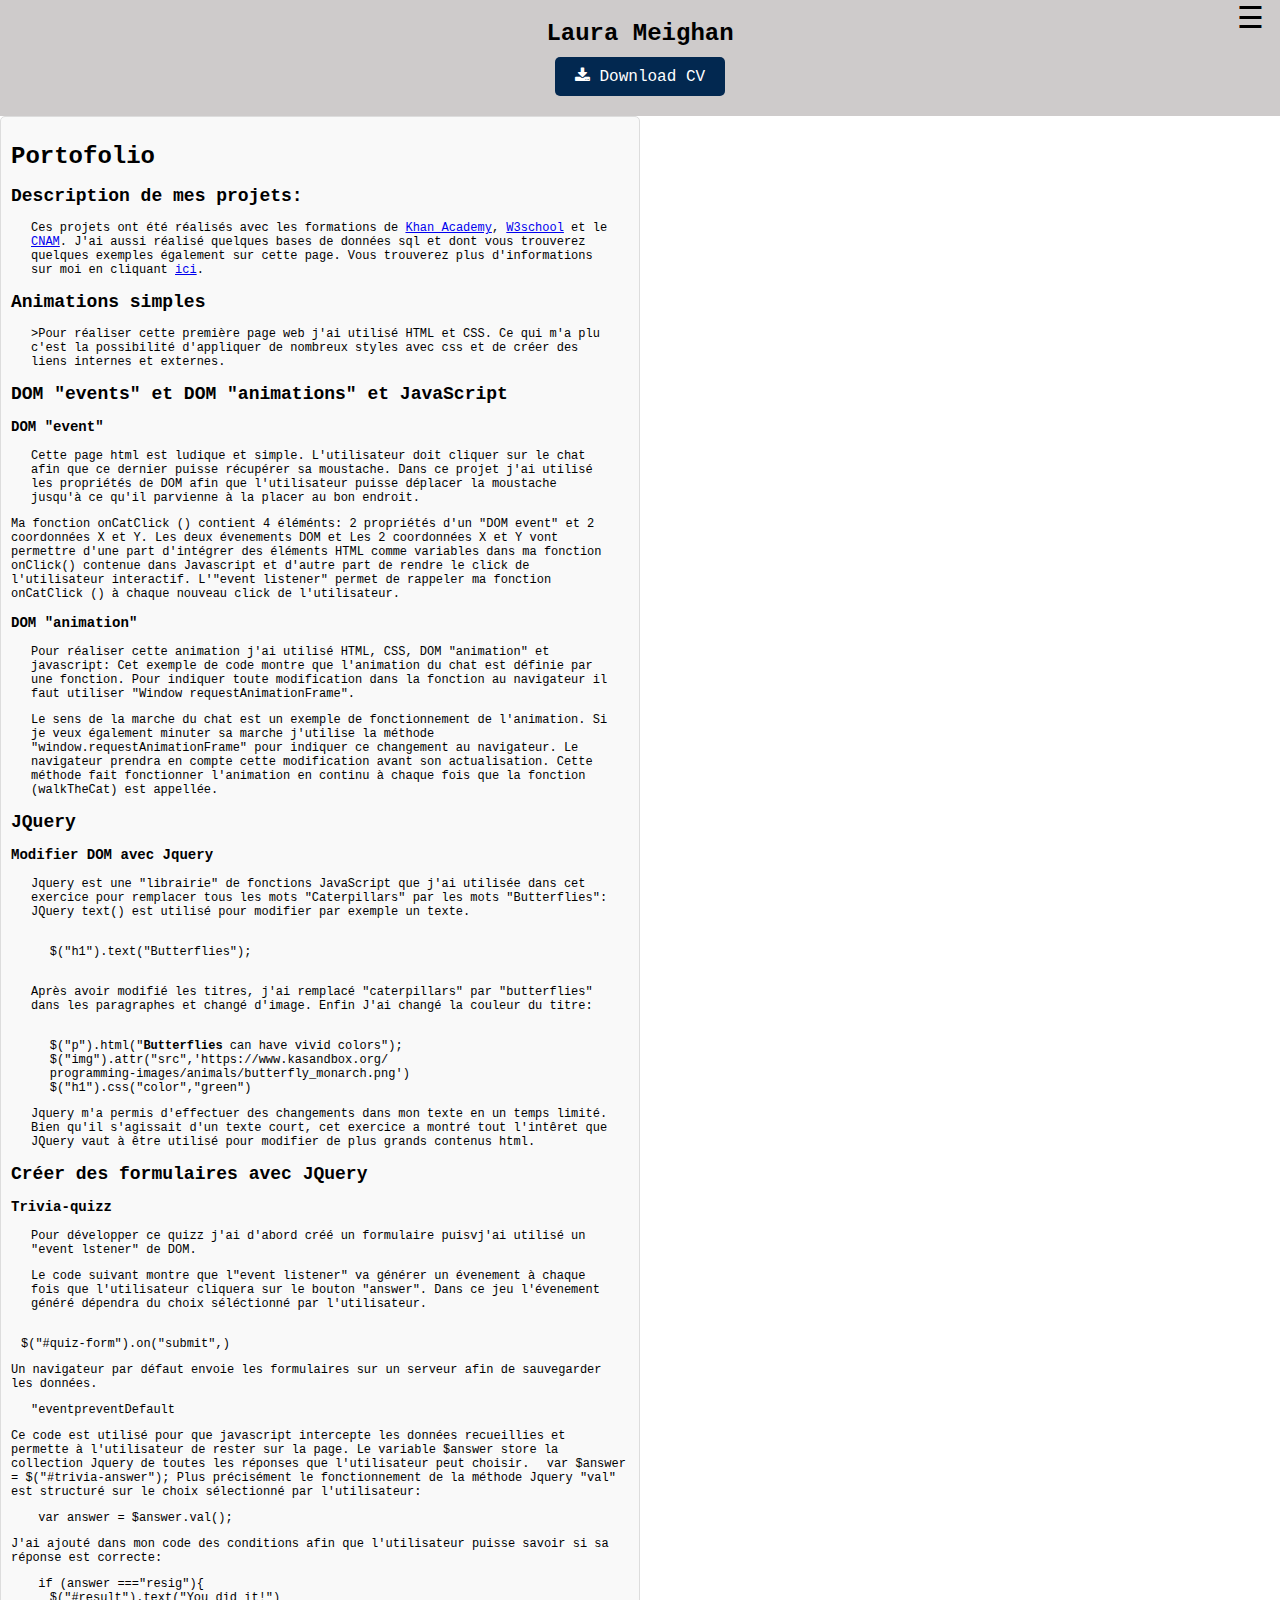
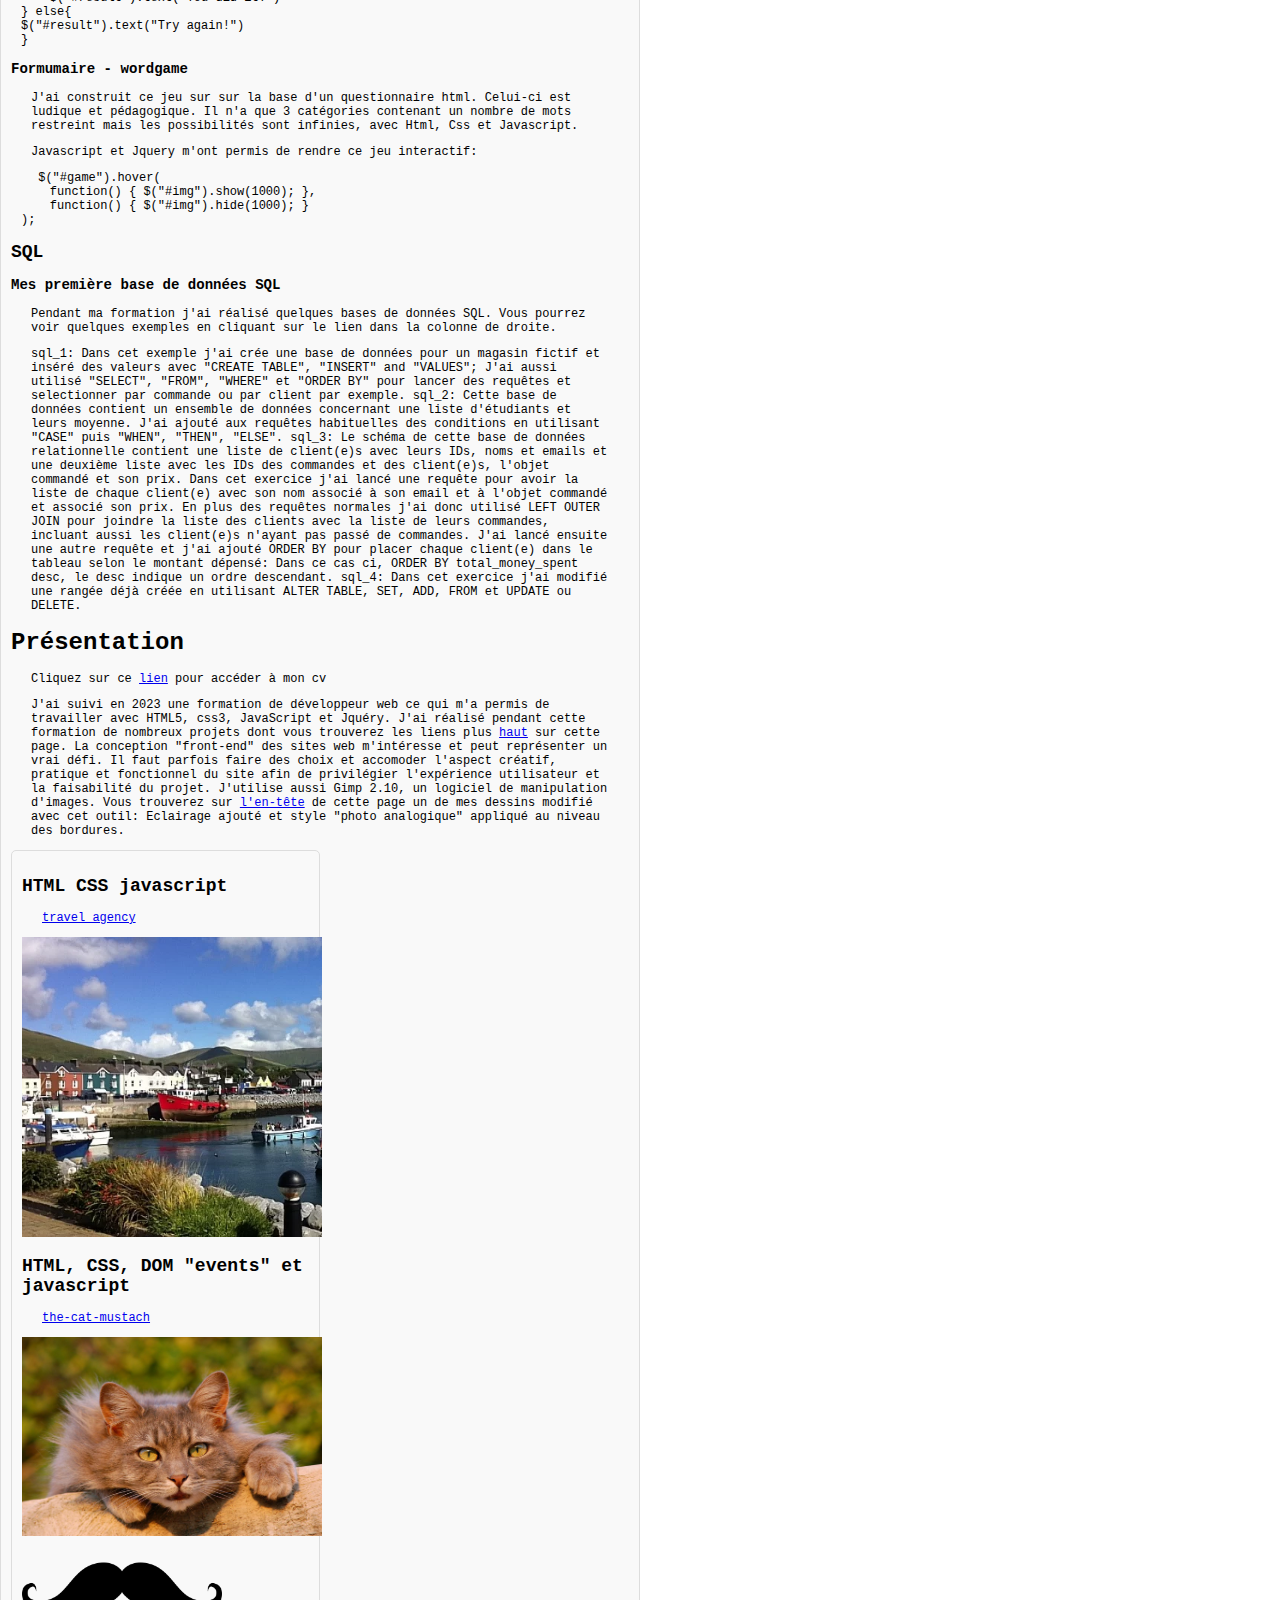
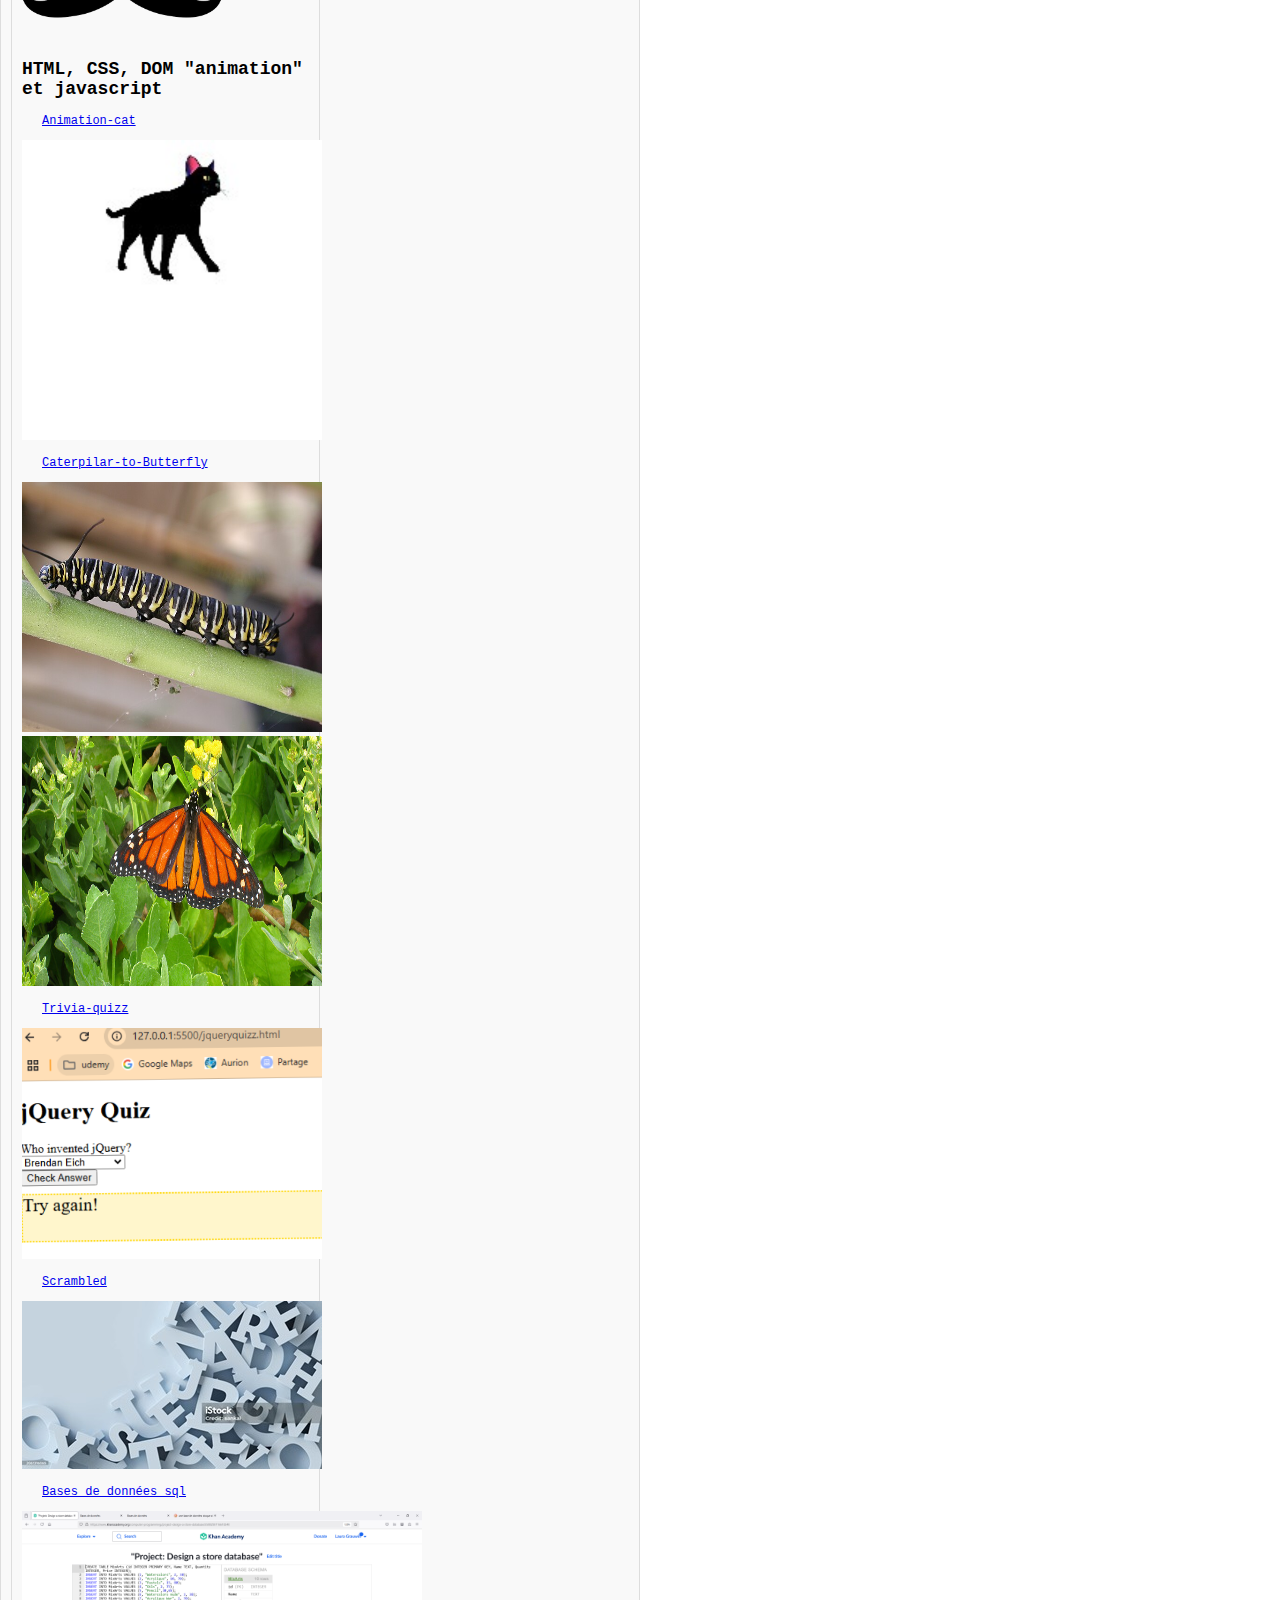
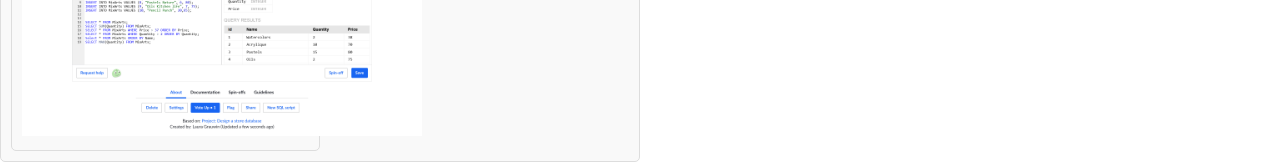
==== index.html @ 818741cd "Update index.html" ====
<!DOCTYPE html>
<html lang="en">
<head>
    <meta charset="UTF-8">
    <meta name="viewport" content="width=device-width, initial-scale=1.0">
    <link rel = "stylesheet" href="https://cdnjs.cloudflare.com/ajax/libs/font-awesome/4.7.0/css/font-awesome.min.css">
<link rel = "stylesheet" href="monportofolio.css">
 <title>Portofolio</title>
</head>
<body>

<header>
    <div class="header-left">
        <img id= "ciné" src="20241213_img_médaillon2.jpeg" alt="cinéstyle" width="800" >
    </div>
    <div class="header-center">
        <div class="name">Laura Meighan</div>
        <a target="_blank" href="root-project/projet-1/index.html" class="cv-button"><i class="fa fa-download "></i>
            Download CV</a>
        </div>
    <div class="header-right">
<div class="menu-icon" onclick="openNav()">&#9776;</div>
    </div>   
</header>
   <div id="hamburger-menu" class="hamburger-menu">
    <a href="javascript:void(0)" onclick="closeNav()">Close &times;</a>
    <a href="#" onclick="closeNav()">Accueil</a>   
    <a href="#portofolio" onclick="closeNav()">Portofolio</a>
    <a href="#contact" onclick="closeNav()">Contact</a>
    <a href="#présentation" onclick="closeNav()">Présentation</a>   
</div>

<div class="row"></div>
<div class="column">
    <div id="portofolio">
    <h1>Portofolio</h1>
       <div id = "projets">
        <h2>Description de mes projets:</h2>
    <p>Ces projets ont été réalisés avec les formations de <a target="_blank" href="https://www.khanacademy.org">Khan Academy</a>, <a target="_blank" href="https://www.w3schools.com">W3school</a> 
        et le <a target="_blank" href="https://www.cnam.fr">CNAM</a>. J'ai aussi réalisé quelques bases de données sql et dont vous trouverez quelques exemples également sur cette page.         
        Vous trouverez plus d'informations sur moi en cliquant <a href="#profil">ici</a>.  </p>  
       </div>
        <h2 id="Projet1">Animations simples</h2>
        <p>>Pour réaliser cette première page web j'ai utilisé HTML et CSS.  Ce qui m'a plu c'est la possibilité d'appliquer
        de nombreux styles avec css et de créer des liens internes et externes. </p>
    
        <h2 id="Projet2">DOM "events" et DOM "animations" et JavaScript</h2>
<h3>DOM "event"</h3>
<div id="click-game">
    <p>Cette page html est ludique et simple.  L'utilisateur doit cliquer sur le chat afin  que ce dernier puisse récupérer sa moustache.
        Dans ce projet j'ai utilisé les propriétés de DOM afin que l'utilisateur puisse déplacer la moustache jusqu'à
        ce qu'il parvienne à la placer au bon endroit. </p>
    <div id = "hidden">   
    Ma fonction onCatClick () contient 4 éléménts:
        2 propriétés d'un "DOM event" et 2 coordonnées X et Y.
        Les deux évenements DOM et Les 2 coordonnées X et Y vont permettre d'une part d'intégrer des éléments HTML comme variables dans ma 
        fonction onClick() contenue dans Javascript et d'autre part de rendre le click de l'utilisateur interactif.  
        L'"event listener" permet de rappeler ma fonction onCatClick () à chaque nouveau click de l'utilisateur.
    </p>
          </div>
    <h3>DOM "animation"</h3>
<div id="walkthecat">
        <p>Pour réaliser cette animation j'ai utilisé HTML, CSS, DOM "animation" et javascript:
        Cet exemple de code montre que l'animation du chat est définie par une fonction.  Pour indiquer toute modification dans la fonction au navigateur   
        il faut utiliser "Window requestAnimationFrame".</p> 
</div>
    <div id="hiddencat">
    <p>Le sens de la marche du chat est un exemple  de fonctionnement de l'animation. Si je veux également minuter sa marche
        j'utilise la méthode "window.requestAnimationFrame" pour indiquer ce changement au navigateur.  Le navigateur prendra
        en compte cette modification avant son actualisation.  Cette méthode fait fonctionner l'animation en continu à chaque
fois que la fonction (walkTheCat) est appellée.</p>
    </div>
<h2>JQuery</h2>
<h3> Modifier DOM avec Jquery</h3>
<div id ="chenille">
<p>Jquery est une "librairie" de fonctions JavaScript que j'ai utilisée dans cet exercice pour remplacer tous les mots
    "Caterpillars" par les mots "Butterflies": JQuery text() est utilisé pour modifier par exemple un texte.</p></div>
    <div id = "hiddenbutterfly">    
   <p> <pre><code>
    $("h1").text("Butterflies");
    </code></pre>
        <p>Après avoir modifié les titres, j'ai remplacé "caterpillars" par "butterflies" dans les paragraphes et changé d'image. 
Enfin J'ai changé la couleur du titre: 
        <pre><code>
    $("p").html("<strong>Butterflies</strong> can have vivid colors");
    $("img").attr("src",'https://www.kasandbox.org/
    programming-images/animals/butterfly_monarch.png')
    $("h1").css("color","green")</code></pre>  
    <p>Jquery m'a permis d'effectuer des changements dans mon texte en un temps limité.  Bien qu'il s'agissait d'un texte court, 
    cet exercice a montré tout l'intêret que JQuery vaut à être utilisé pour modifier de plus grands contenus html.  
    </p>
</div>
<h2>Créer des formulaires avec JQuery</h2>
<h3>Trivia-quizz</h3>
<div id="trivia-game">
<p>Pour développer ce quizz j'ai d'abord créé un formulaire puisvj'ai utilisé un "event lstener" de DOM.</p></div> 
<div id = "hiddenquizz">
<p>Le code suivant montre que l"event listener" va générer un évenement à chaque fois que l'utilisateur cliquera sur le bouton "answer".
Dans ce jeu l'évenement généré dépendra du choix séléctionné par l'utilisateur.
<pre><code>
$("#quiz-form").on("submit",)
</code></pre>
Un navigateur par défaut envoie les formulaires sur un serveur afin de sauvegarder les données.
 <pre><code>"eventpreventDefault</code></pre> Ce code est utilisé pour que javascript intercepte les données recueillies et permette à l'utilisateur
  de rester sur la page.  Le variable $answer store la collection Jquery de toutes les réponses que l'utilisateur peut choisir. 
 <prev><code>var $answer = $("#trivia-answer");</code></prev>
 Plus précisément le fonctionnement de la méthode Jquery "val" est structuré sur le choix sélectionné par l'utilisateur:
<pre><code> var answer = $answer.val();</code></pre>
J'ai ajouté dans mon code des conditions afin que l'utilisateur puisse savoir si sa réponse est correcte:
<pre><code> if (answer ==="resig"){
    $("#result").text("You did it!") 
} else{ 
$("#result").text("Try again!")
}</code></pre>
</div>
<h3>Formumaire - wordgame</h3>
<div id="Scrambledwords">
    <p>J'ai construit ce jeu sur sur la base d'un questionnaire html.  Celui-ci est ludique et pédagogique.  Il n'a que 3 catégories 
     contenant un nombre de mots restreint mais les possibilités sont infinies, avec Html, Css et Javascript. </p></div>
<div id = "hiddenwords">
    <p></p><!-- Biology Scrambled Words -->
        <!--<form id="fun-form">
            <fieldset id="biologyscrambled">
                    <legend>Biology Scrambled Words</legend> -->
   <p>Javascript et Jquery m'ont permis de rendre ce jeu interactif:
<pre><code> $("#game").hover(
    function() { $("#img").show(1000); },
    function() { $("#img").hide(1000); }
); </code></pre></p>
     </div>
     <h2>SQL</h2>
  <h3>Mes première base de données SQL</h3>          
<div id = "sql">
<p>Pendant ma formation j'ai réalisé quelques bases de données SQL.  Vous pourrez voir quelques exemples en cliquant
    sur le lien dans la colonne de droite.</p></div>
<div id = "sqlhidden">
  <p>sql_1: Dans cet exemple j'ai crée une base de données pour un magasin fictif et inséré des valeurs avec "CREATE TABLE", "INSERT" and "VALUES";
J'ai aussi utilisé "SELECT", "FROM", "WHERE" et "ORDER BY" pour lancer des requêtes et selectionner par commande ou par client par exemple.
sql_2: Cette base de données contient un ensemble de données concernant une liste d'étudiants et leurs moyenne.  J'ai ajouté aux requêtes habituelles des
conditions en utilisant "CASE" puis "WHEN", "THEN", "ELSE".
sql_3:  Le schéma de cette base de données relationnelle contient une liste de client(e)s avec leurs IDs, noms et emails et une deuxième liste avec 
les IDs des commandes et des client(e)s, l'objet commandé et son prix.  Dans cet exercice j'ai lancé une requête pour avoir la liste de chaque client(e) avec
son nom associé à son email et à l'objet commandé et associé son prix.  En plus des requêtes normales j'ai donc utilisé LEFT OUTER JOIN pour joindre la
liste des clients avec la liste de leurs commandes, incluant aussi les client(e)s n'ayant pas passé de commandes.  J'ai lancé ensuite une autre requête et j'ai ajouté ORDER BY pour placer
chaque client(e) dans le tableau selon le montant dépensé:  Dans ce cas ci, ORDER BY total_money_spent desc, le desc indique un ordre descendant.
sql_4:  Dans cet exercice j'ai modifié une rangée déjà créée en utilisant ALTER TABLE, SET, ADD, FROM et UPDATE ou DELETE.</p>
</div>              
         <div id="présentation">
                <h1 id="profil">Présentation</h1>
                <p>Cliquez sur ce <a target="_blank" href="root-project/projet-1/index.html">lien</a> pour accéder à mon cv</p>
             <p id = "présentationhidden">
    J'ai suivi en 2023 une formation de développeur web ce qui m'a permis de travailler avec HTML5, css3, JavaScript et Jquéry.   
                    J'ai réalisé pendant cette formation de nombreux projets dont vous trouverez les liens plus <a href = "#Projet1">haut</a> sur cette page.   
                    La conception "front-end" des sites web m'intéresse et peut représenter un vrai défi. Il faut parfois faire des choix et accomoder l'aspect créatif, pratique et 
                    fonctionnel du site afin de privilégier l'expérience utilisateur et la faisabilité du projet.  J'utilise aussi Gimp 2.10, un logiciel de manipulation d'images.
        Vous trouverez sur <a href ="#ciné">l'en-tête</a> de cette page un de mes dessins modifié avec cet outil: Eclairage ajouté et style "photo analogique" appliqué
        au niveau des bordures. </p>
            </div>
</div>
        </div>


          <div class="column">
        <h2>HTML CSS javascript</h2>
        <div id="agency">
           <p>  <a href="root-project/projet-2"  class="static">travel agency</a> </p>
 <img id="Ireland" src="231DingleHarbour-bbc2f8fa1.webp"    width="300">          
        </div> 

        <div id ="Catsmustache">
            <h2>HTML, CSS, DOM "events" et javascript</h2>
            <p> <a href="root-project/projet-3" class="catwithmustache">the-cat-mustach</a></p>
            <img id="cat-game" src="cat.moustache.png" width="300"> 
            <img id="mustache" src="mustache.png"  width="200">
             </div>
          
       <div id ="Cat">
        <h2>HTML, CSS, DOM "animation" et javascript</h2>
        <p> <a href="root-project/projet-4" class="Cat-anim">Animation-cat</a></p>
        <img id="Catwalk" src="ChatCat.jpg" width="300"   > 
       </div>
       
       <div id ="jquery">
    <p><a href="root-project/projet-5" class="transform">Caterpilar-to-Butterfly</a></p>
<img id="Chenille" src="Monarch_caterpillar_on_swan_plant_branchlet.jpg" width="300" height="250">     
<img id="Papillon" src="butterfly_monarch.png" width="300" height="250" >
        </div>
        
        <div id="form">
<p><a href= "root-project/projet-6"  class="quizz">Trivia-quizz</a></p>
<img id="copieecran" src="Capture d’écran (198).png" width="300">

</div> 
<div id="form-Jquery">
    <p><a href= "root-project/projet-7" class="Scrambledwords">Scrambled</a></p>
    <img id="Mélange" src="istockphoto-2061316065-alphabet.jpg" width="300">

</div>
<div id = "sql_databases">
 <p><a href = "root-project/projet-8"  class="My_databases">Bases_de_données_sql</a></p>
 <img id="sql_1"  src="1er_projet_sql.png" alt="Base de données" width="400"> 
</div>
 </div>
<script src = "script.js"></script>
</body>
</html>
---- monportofolio.css ----
* {
    box-sizing: border-box;
}
body {
    font-family:cursive;
    margin: 0;
    padding: 0;
font-size: 16px;
}

header {
    display: flex;
    justify-content: space-between;
    align-items: center;
    background-color: #cecbcb;
    padding: 20px;
}

.header-left {
    display: flex;
    align-items: center;
}

.header-left img {
    width: 940px;
    margin-right: 20px;
}

.header-center {
    display: flex;
    flex-direction: column;
    align-items: center;
    justify-content: center;
}

.header-center .name {
    font-size: 24px;
    font-weight: bold;
    margin-bottom: 10px;
}

.header-center .cv-button {
    display: inline-block;
    padding: 10px 20px;
    background-color: #022850;
    color: white;
    text-decoration: none;
    border-radius: 5px;
    font-size: 16px;
}

.header-center .cv-button:hover {
background-color: white;
color: #333;
}

.header-right .menu-icon {
    position:fixed;
    top:0px;
    right:0;
    font-size: 30px;
    cursor: pointer;
}

.hamburger-menu {
    position:fixed;
    top: 0;
    right:-100px;
    flex-direction:column;
    display:none;
width:250px;
    background-color: #333;
    transition: right 0.3s ease;
    color: white;
padding: 20px;
    box-shadow: -2px 0 5px rgba(0, 0, 0, 0.5);
    }

.hamburger-menu a {
    display:block;
     color: white;
    text-decoration: none;
    padding: 10px 0;
    margin: 10px 0;
}

#hamburger-menu a:hover {
    background-color: orange;
}


            .column {
    float: left;
    width:50%;
    padding: 10px;
background-color: #f9f9f9;
    border: 1px solid #ddd;
    border-radius: 5px;
            }


    p {
    margin-left: 20px;
    margin-right: 20px;
    
 }  
 
pre, code {
    margin-left : 10px;
        
    }

 #Ireland, #cat-game, #mustache, #Catwalk, #Chenille, #Papillon, #copieecran, #Mélange, #sql_1 {
     flex-direction: column; 
 }
 
.row:after {
content:"";
display: table;
clear: both;
}

 @media only screen and (max-width:1280px) {
body{
    font-family : monospace;
    font-size:12px;
    
}
 }
    @media only screen and (max-width:1280px) {
    .header-left img  {
       position:relative;
        display:none;
           z-index: 0;
    }
 }
    
 @media only screen and (max-width:1280px) {
 .header-center,.name,.cv-button {
    display:fixed;   
     }
 }

 @media only screen and (max-width:1280px) {
.header-right .menu-icon {
    position:absolute;
    display: block;
    right: 1rem;
    }
    } 
.hamburger-menu {
position:absolute;
    display: none;
right: 3rem;
    }        
    }

 @media only screen and (max-width:600px) {       
      #Ireland {
width:100%;
height:auto;
display:block;
    }
     }

 @media only screen and (max-width:600px) {
     #cat-game {
width:100%;
height:auto;
display:block;
     }
 }
 @media only screen and (max-width:600px) {
#mustache {
width:100%;
height:auto;
display:block;
     }
 }
@media only screen and (max-width:600px) {
#Catwalk {
    width:100%;
height:auto;
display:block;
}
}

@media only screen and (max-width:600px) {
#Chenille {
 width:100%;
height:auto;
display:block;
}
}
@media only screen and (max-width:600px) {
#Papillon {
 width:100%;
height:auto;
display:block;
}
}
@media only screen and (max-width:600px) {
#copieecran {
     width:100%;
height:auto;
display:block;
}
}

@media only screen and (max-width:600px) {
#Mélange {
width:100%;
height:auto;
display:block;
}
}
@media only screen and (max-width:600px) {
 #sql_1 {
width:100%;
height:auto;
display:block;
}
}
     
@media only screen and (max-width:600px) {
pre, code {
    margin-left: 0;
    overflow:hidden;
    display:block;
}
}

   @media only screen and (max-width:600px) {
     #projets {
         display:none;

     }
 }   
    
   @media only screen and (max-width:600px) { 
       #hidden {
           display:none; }
   }
   @media only screen and (max-width:600px) {
#hiddencat {
    display:none; }
   }
   @media only screen and (max-width:600px) {
#hiddenbutterfly {
    display:none;
}
   }
   @media only screen and (max-width:600px) {
       #hiddenquizz {
           display:none; }
   }
   @media only screen and (max-width:600px) {
       #hiddenwords {
           display:none; }
   }   
@media only screen and (max-width:600px) {
    #sqlhidden {
        display:none; }
}
   @media only screen and (max-width:600px) {
#présentationhidden {
    display:none;}
   }
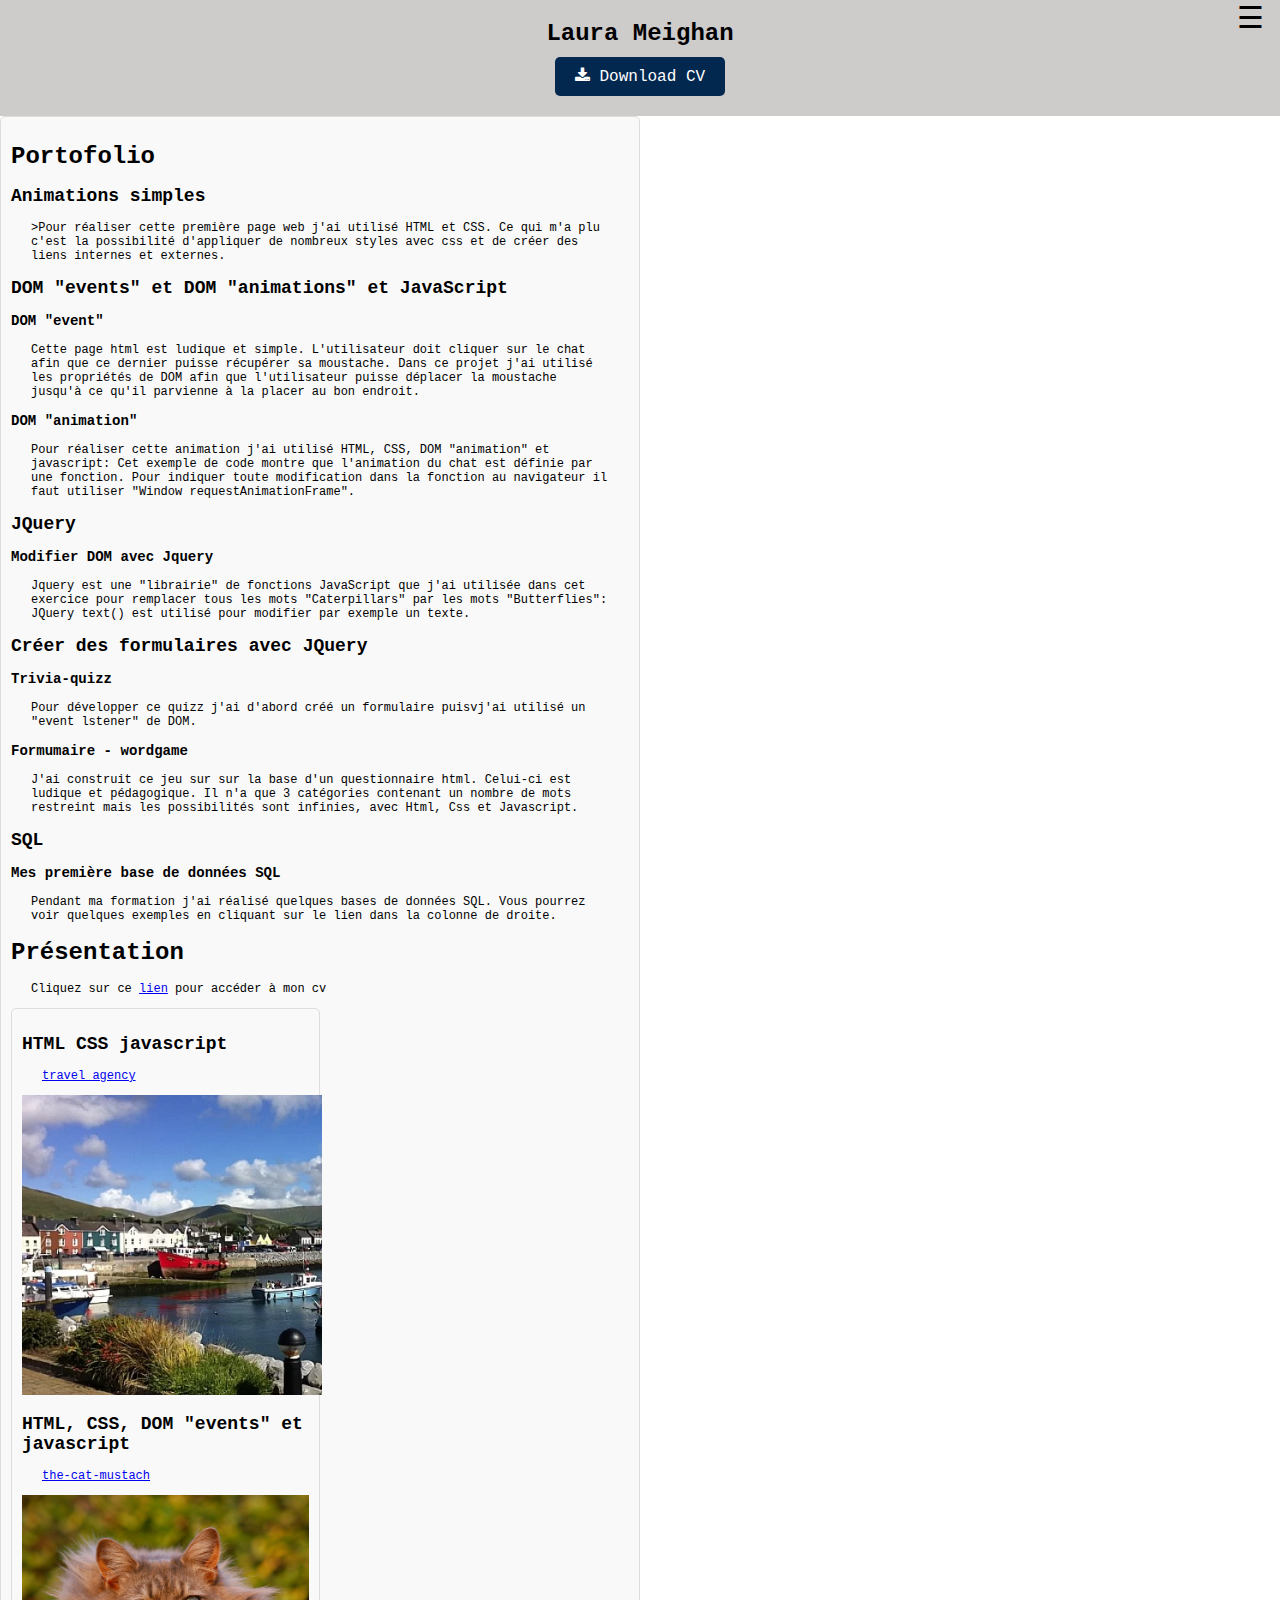
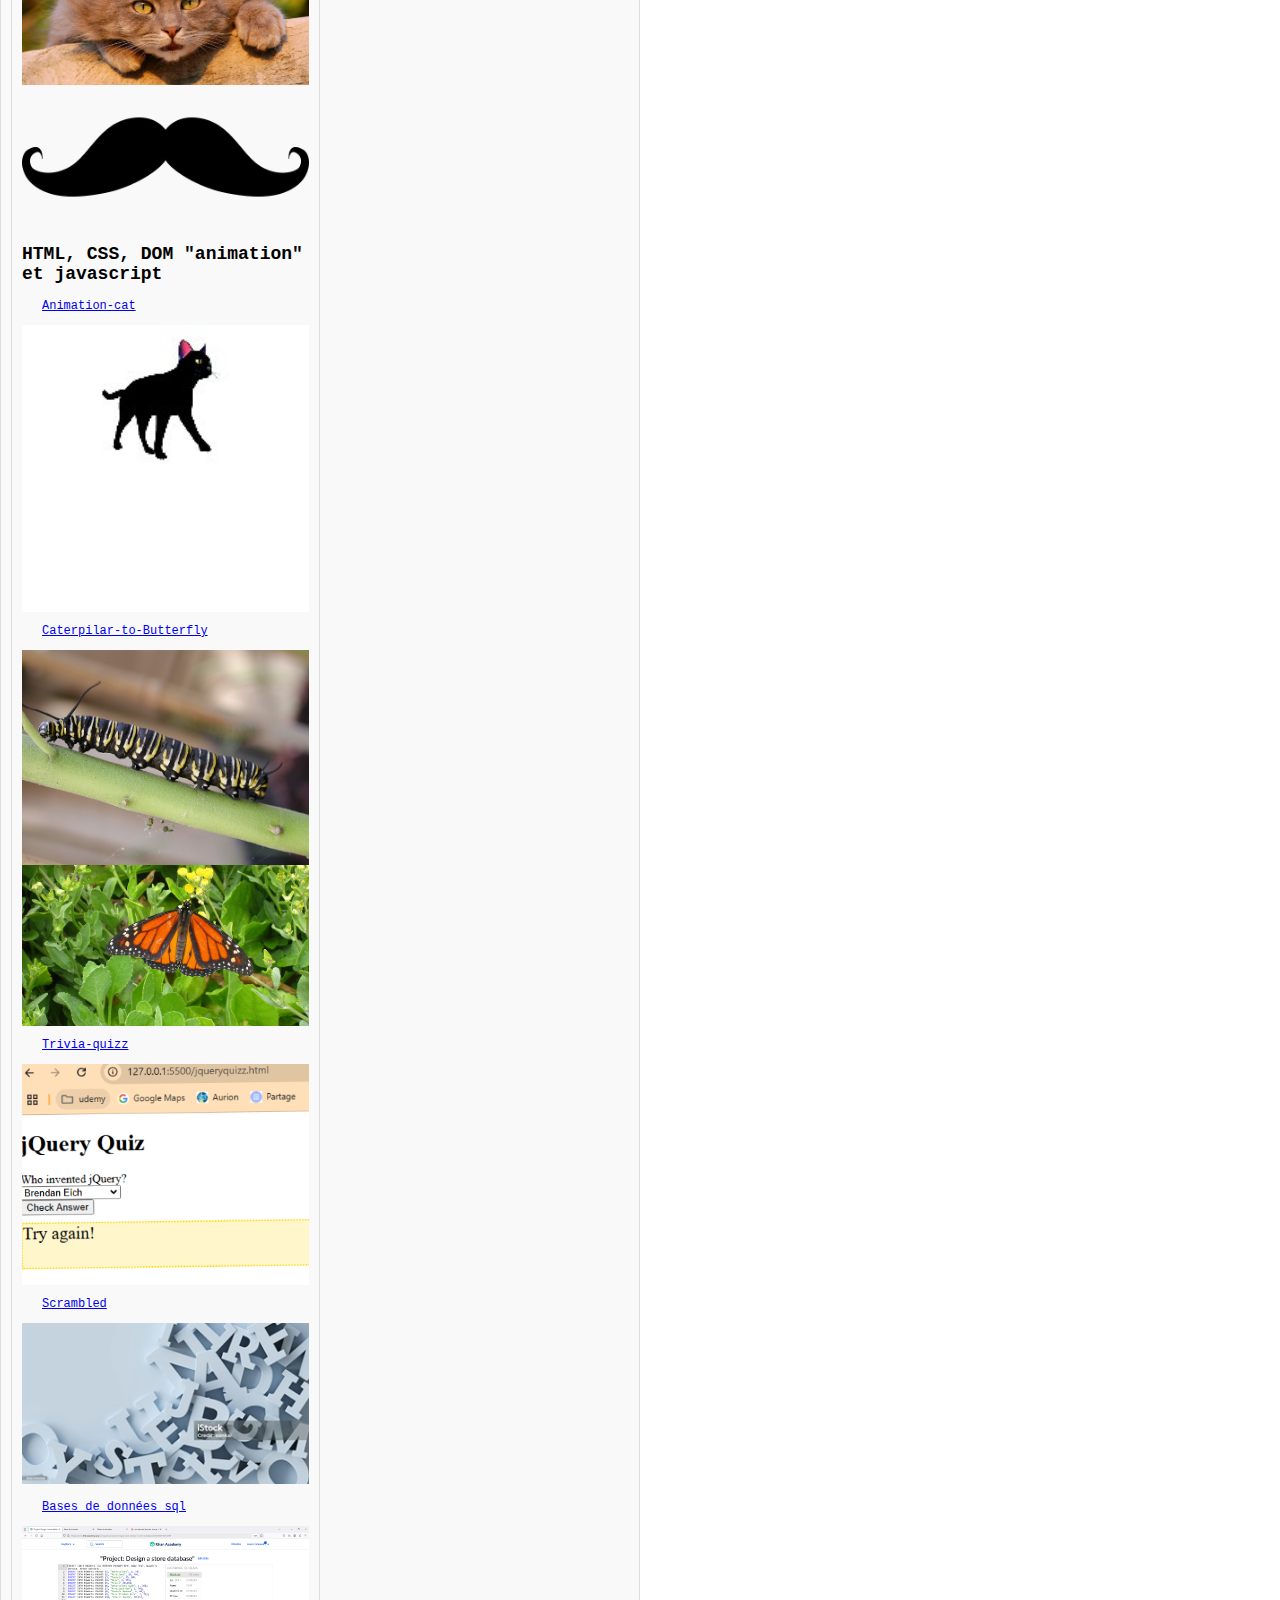
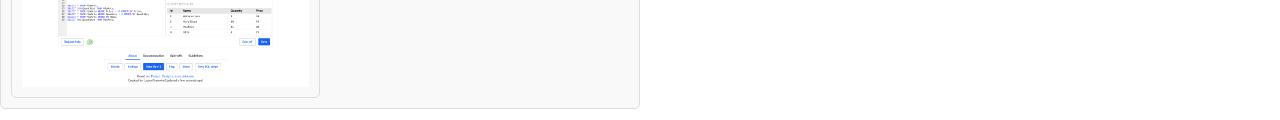
==== commit 0b317b64: "Update index.html" ====
--- a/index.html
+++ b/index.html
@@ -51,7 +51,7 @@
         Dans ce projet j'ai utilisé les propriétés de DOM afin que l'utilisateur puisse déplacer la moustache jusqu'à
         ce qu'il parvienne à la placer au bon endroit. </p>
     <div id = "hidden">   
-    Ma fonction onCatClick () contient 4 éléménts:
+    <p>Ma fonction onCatClick () contient 4 éléménts:
         2 propriétés d'un "DOM event" et 2 coordonnées X et Y.
         Les deux évenements DOM et Les 2 coordonnées X et Y vont permettre d'une part d'intégrer des éléments HTML comme variables dans ma 
         fonction onClick() contenue dans Javascript et d'autre part de rendre le click de l'utilisateur interactif.  
--- a/monportofolio.css
+++ b/monportofolio.css
@@ -155,7 +155,7 @@
     }        
     }
 
- @media only screen and (max-width:600px) {       
+ @media only screen and (max-width:1280px) {       
       #Ireland {
 width:100%;
 height:auto;
@@ -163,21 +163,21 @@
     }
      }
 
- @media only screen and (max-width:600px) {
+ @media only screen and (max-width:1280px) {
      #cat-game {
 width:100%;
 height:auto;
 display:block;
      }
  }
- @media only screen and (max-width:600px) {
+ @media only screen and (max-width:1280px) {
 #mustache {
 width:100%;
 height:auto;
 display:block;
      }
  }
-@media only screen and (max-width:600px) {
+@media only screen and (max-width:1280px) {
 #Catwalk {
     width:100%;
 height:auto;
@@ -185,21 +185,21 @@
 }
 }
 
-@media only screen and (max-width:600px) {
+@media only screen and (max-width:1280px) {
 #Chenille {
  width:100%;
 height:auto;
 display:block;
 }
 }
-@media only screen and (max-width:600px) {
+@media only screen and (max-width:1280px) {
 #Papillon {
  width:100%;
 height:auto;
 display:block;
 }
 }
-@media only screen and (max-width:600px) {
+@media only screen and (max-width:1280px) {
 #copieecran {
      width:100%;
 height:auto;
@@ -207,14 +207,14 @@
 }
 }
 
-@media only screen and (max-width:600px) {
+@media only screen and (max-width:1280px) {
 #Mélange {
 width:100%;
-height:auto;
-display:block;
-}
-}
-@media only screen and (max-width:600px) {
+height:auto
+display:block;
+}
+}
+@media only screen and (max-width:1280px) {
  #sql_1 {
 width:100%;
 height:auto;
@@ -222,7 +222,7 @@
 }
 }
      
-@media only screen and (max-width:600px) {
+@media only screen and (max-width:1280px) {
 pre, code {
     margin-left: 0;
     overflow:hidden;
@@ -230,39 +230,39 @@
 }
 }
 
-   @media only screen and (max-width:600px) {
+   @media only screen and (max-width:1280px) {
      #projets {
          display:none;
 
      }
  }   
     
-   @media only screen and (max-width:600px) { 
+   @media only screen and (max-width:1280px) { 
        #hidden {
            display:none; }
    }
-   @media only screen and (max-width:600px) {
+   @media only screen and (max-width:1280px) {
 #hiddencat {
     display:none; }
    }
-   @media only screen and (max-width:600px) {
+   @media only screen and (max-width:1280px) {
 #hiddenbutterfly {
     display:none;
 }
    }
-   @media only screen and (max-width:600px) {
+   @media only screen and (max-width:1280px) {
        #hiddenquizz {
            display:none; }
    }
-   @media only screen and (max-width:600px) {
+   @media only screen and (max-width:1280px) {
        #hiddenwords {
            display:none; }
    }   
-@media only screen and (max-width:600px) {
+@media only screen and (max-width:1280px) {
     #sqlhidden {
         display:none; }
 }
-   @media only screen and (max-width:600px) {
+   @media only screen and (max-width:1280px) {
 #présentationhidden {
     display:none;}
    }
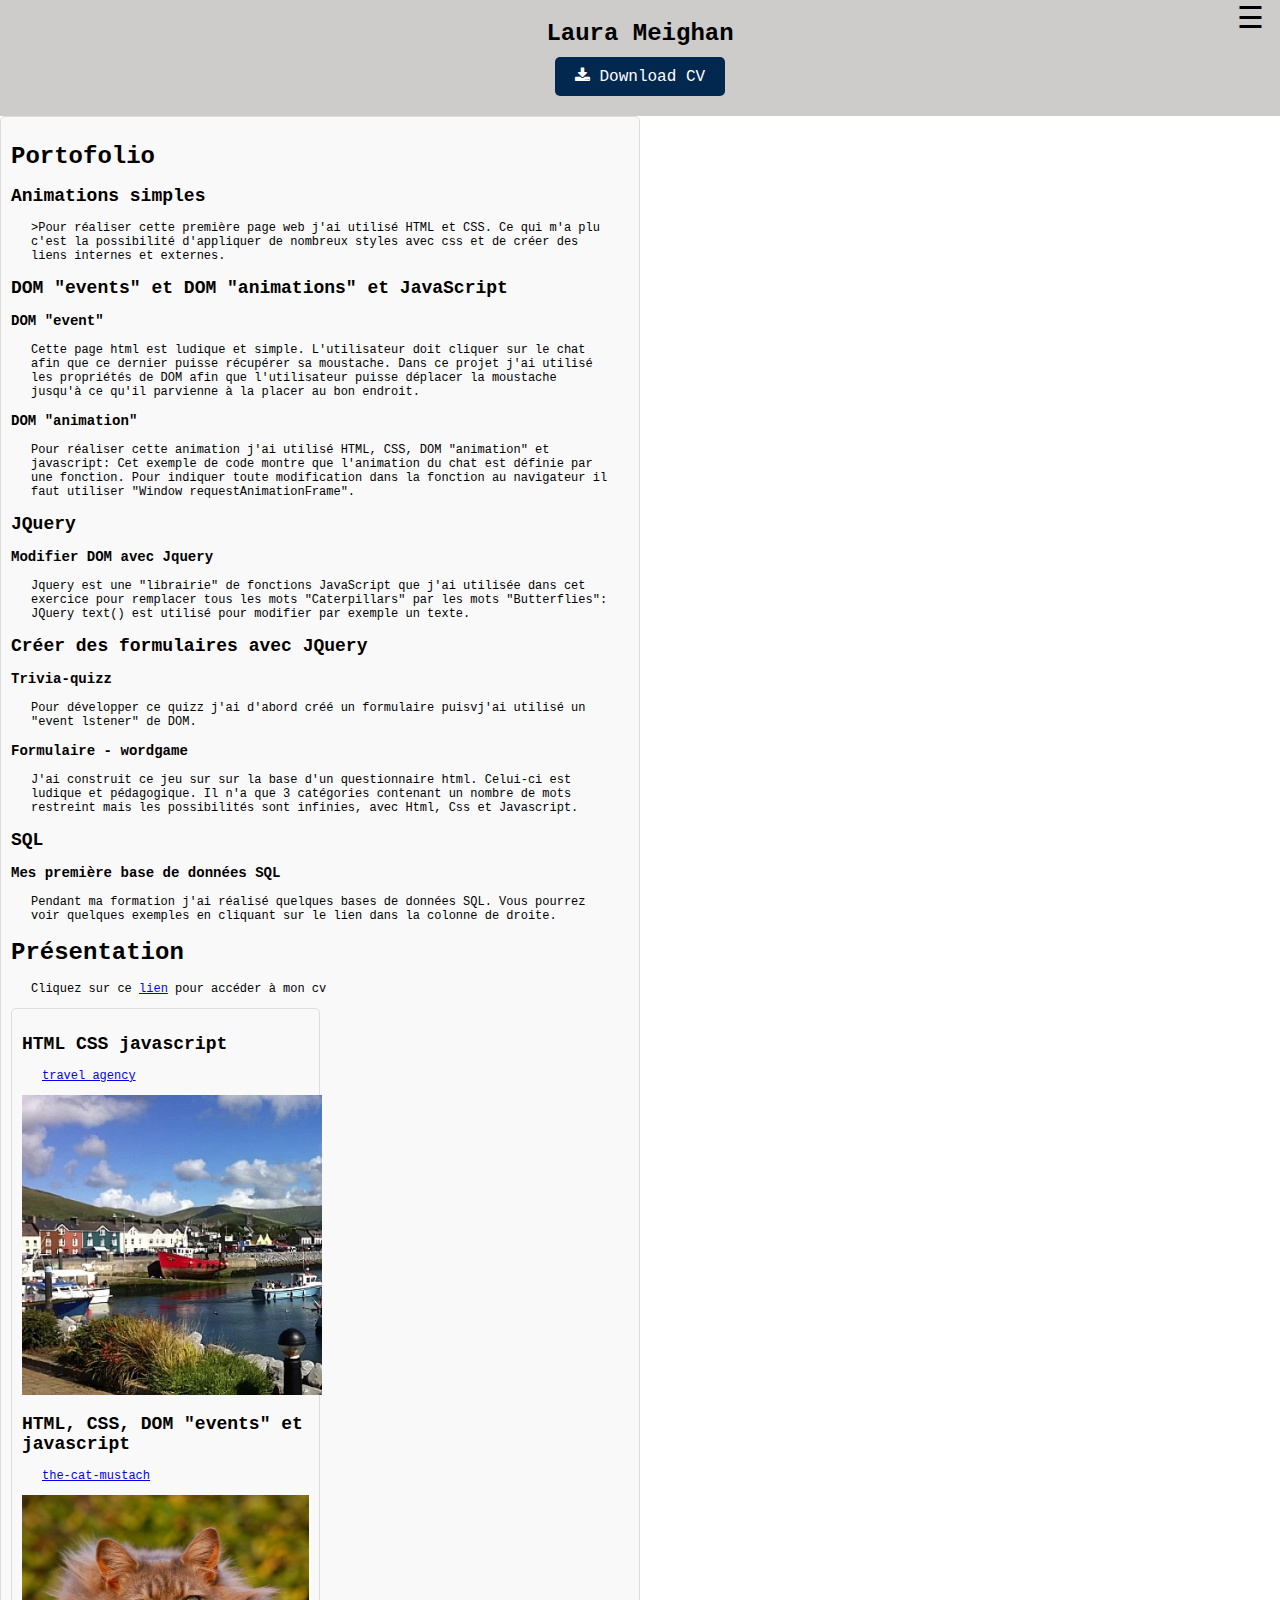
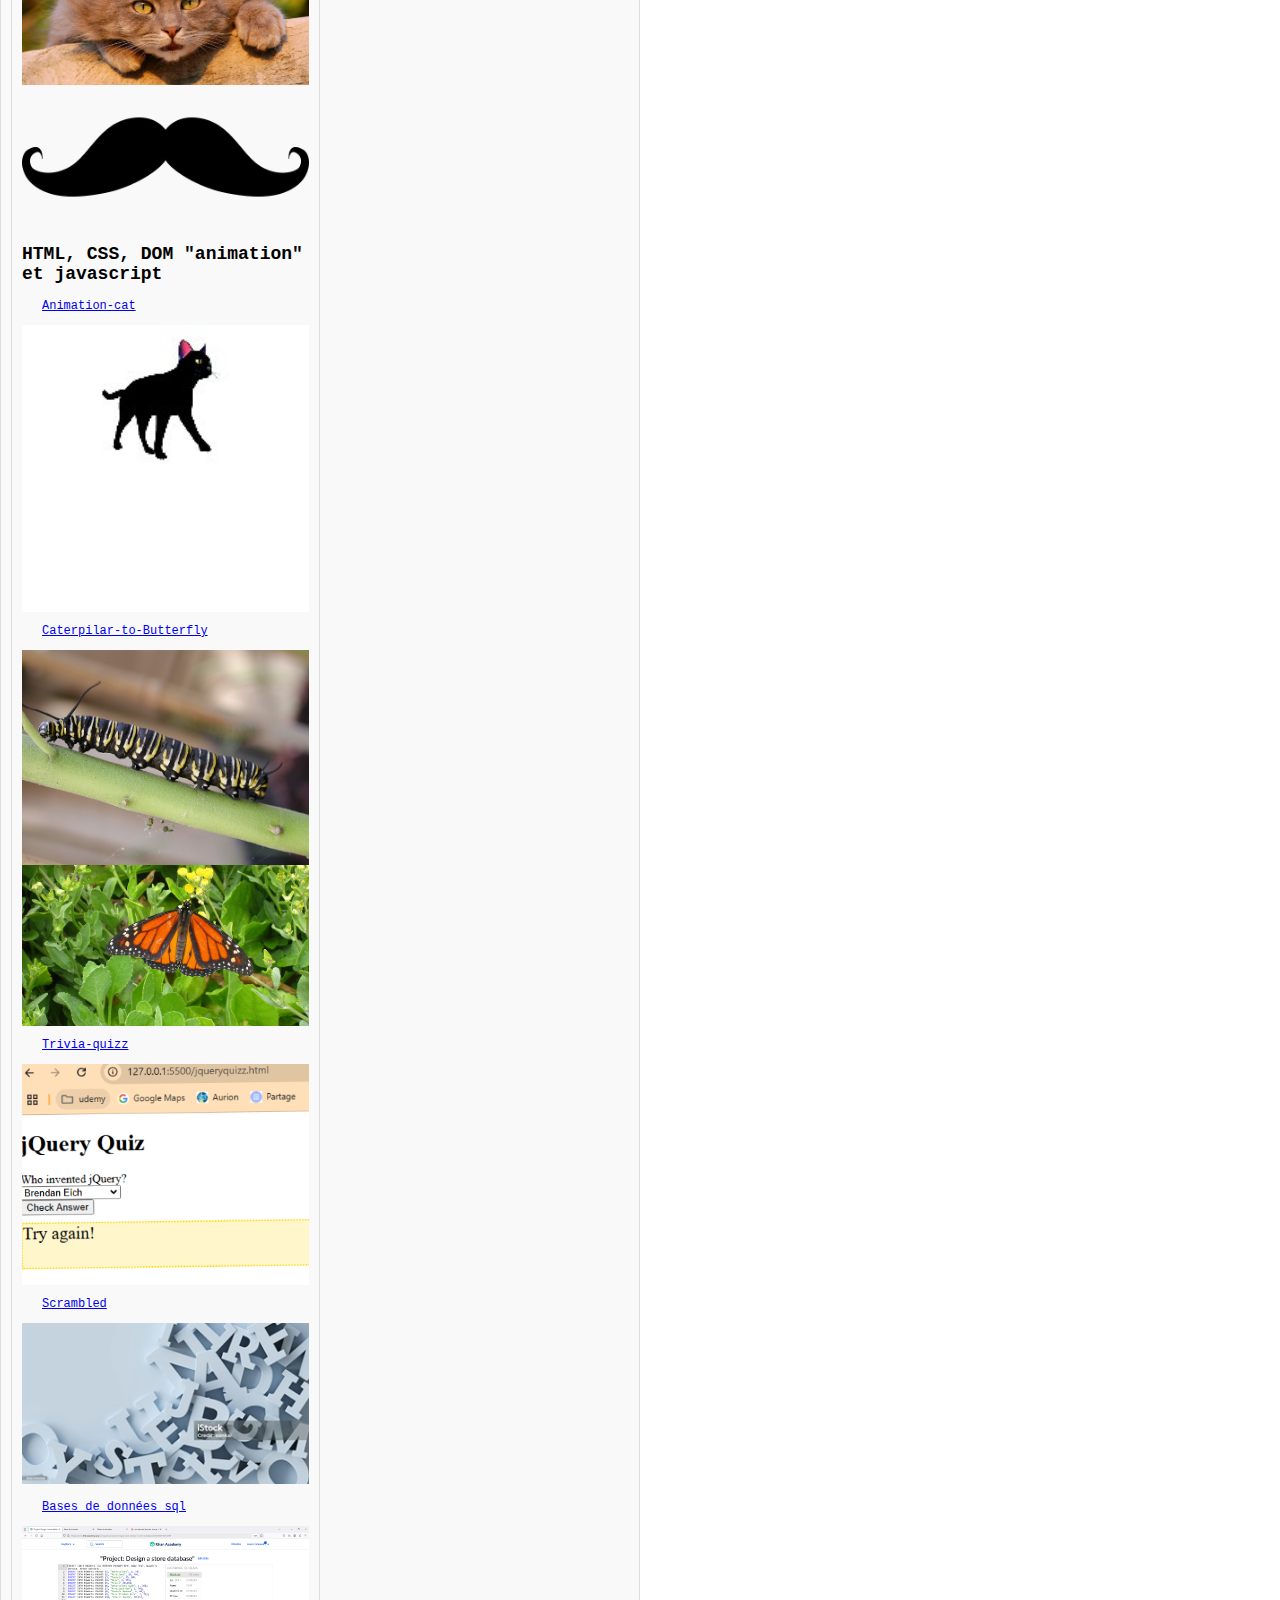
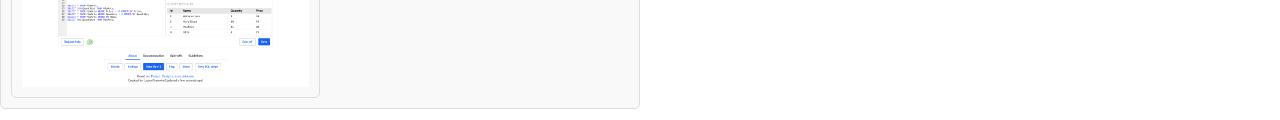
==== commit f04f9532: "Update index.html" ====
--- a/index.html
+++ b/index.html
@@ -113,16 +113,16 @@
 $("#result").text("Try again!")
 }</code></pre>
 </div>
-<h3>Formumaire - wordgame</h3>
+<h3>Formulaire - wordgame</h3>
 <div id="Scrambledwords">
     <p>J'ai construit ce jeu sur sur la base d'un questionnaire html.  Celui-ci est ludique et pédagogique.  Il n'a que 3 catégories 
      contenant un nombre de mots restreint mais les possibilités sont infinies, avec Html, Css et Javascript. </p></div>
 <div id = "hiddenwords">
-    <p></p><!-- Biology Scrambled Words -->
+    <p><!-- Biology Scrambled Words -->
         <!--<form id="fun-form">
             <fieldset id="biologyscrambled">
                     <legend>Biology Scrambled Words</legend> -->
-   <p>Javascript et Jquery m'ont permis de rendre ce jeu interactif:
+   Javascript et Jquery m'ont permis de rendre ce jeu interactif:
 <pre><code> $("#game").hover(
     function() { $("#img").show(1000); },
     function() { $("#img").hide(1000); }
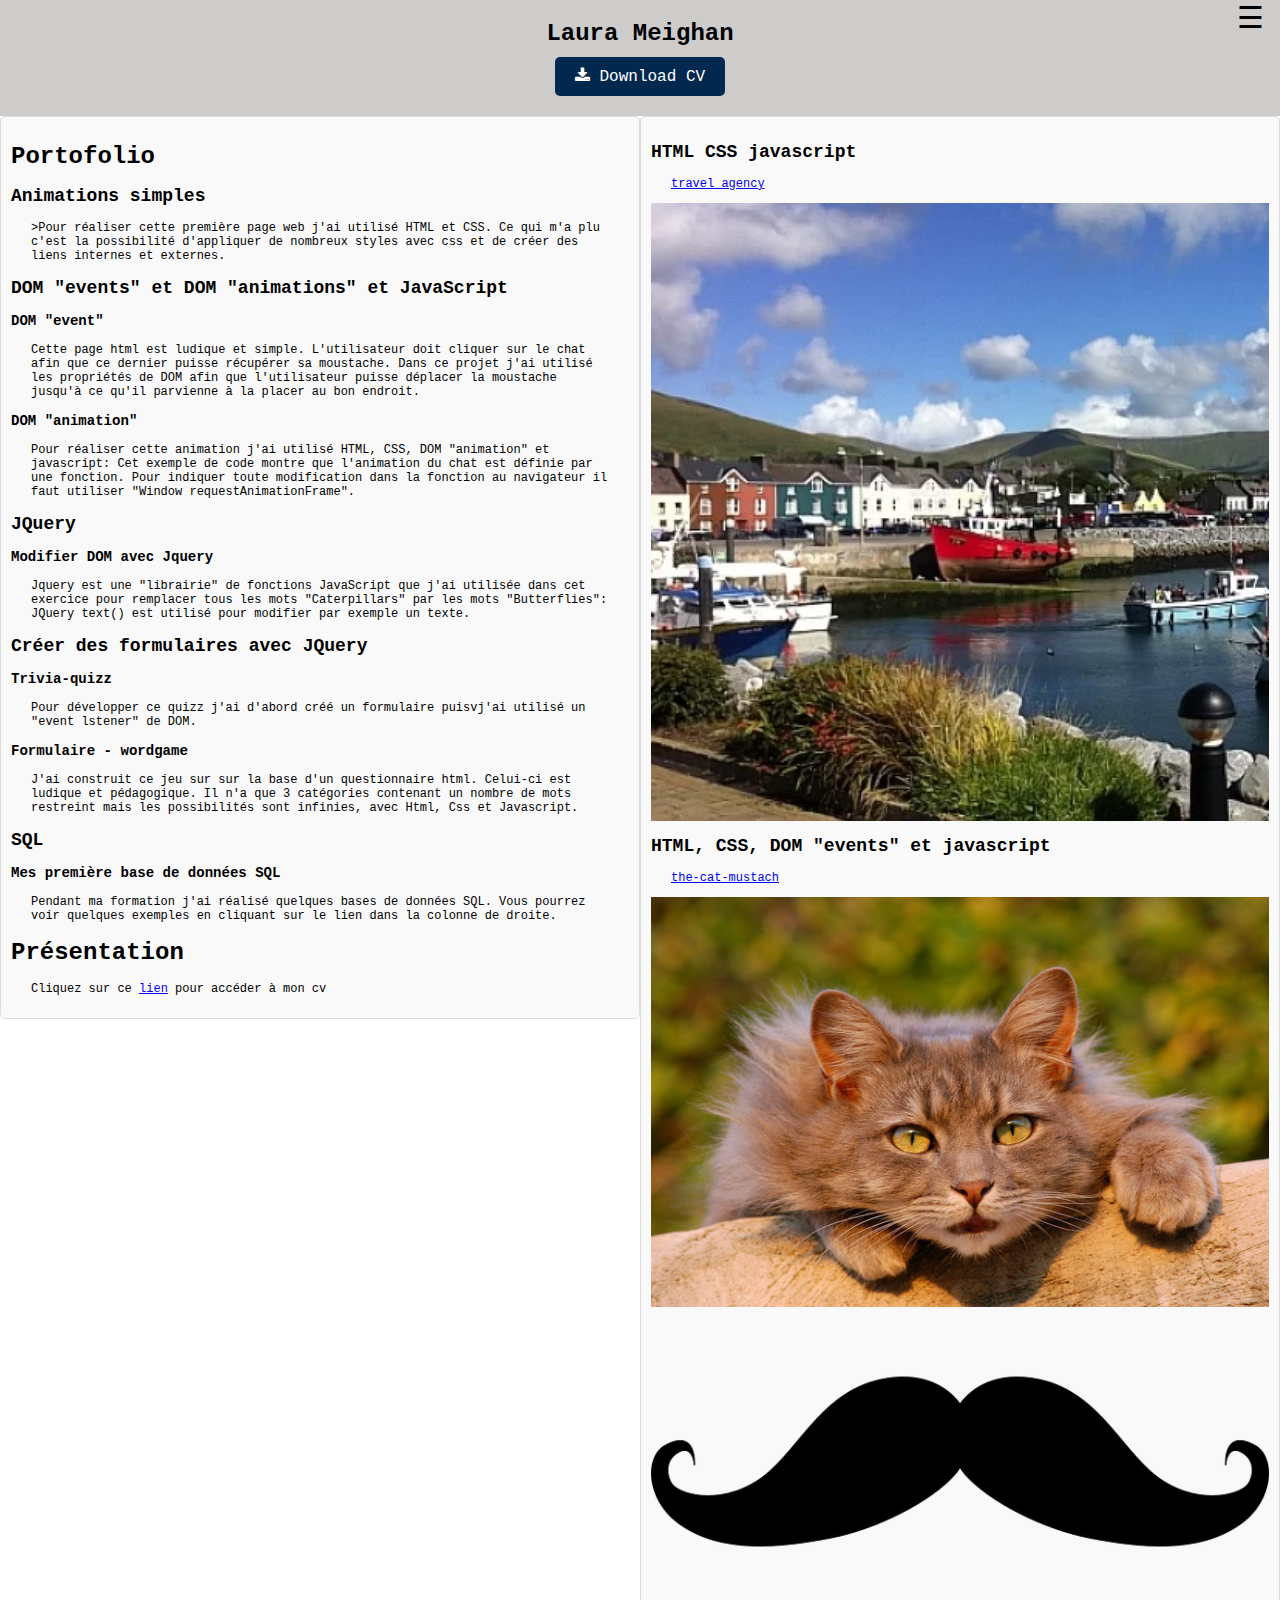
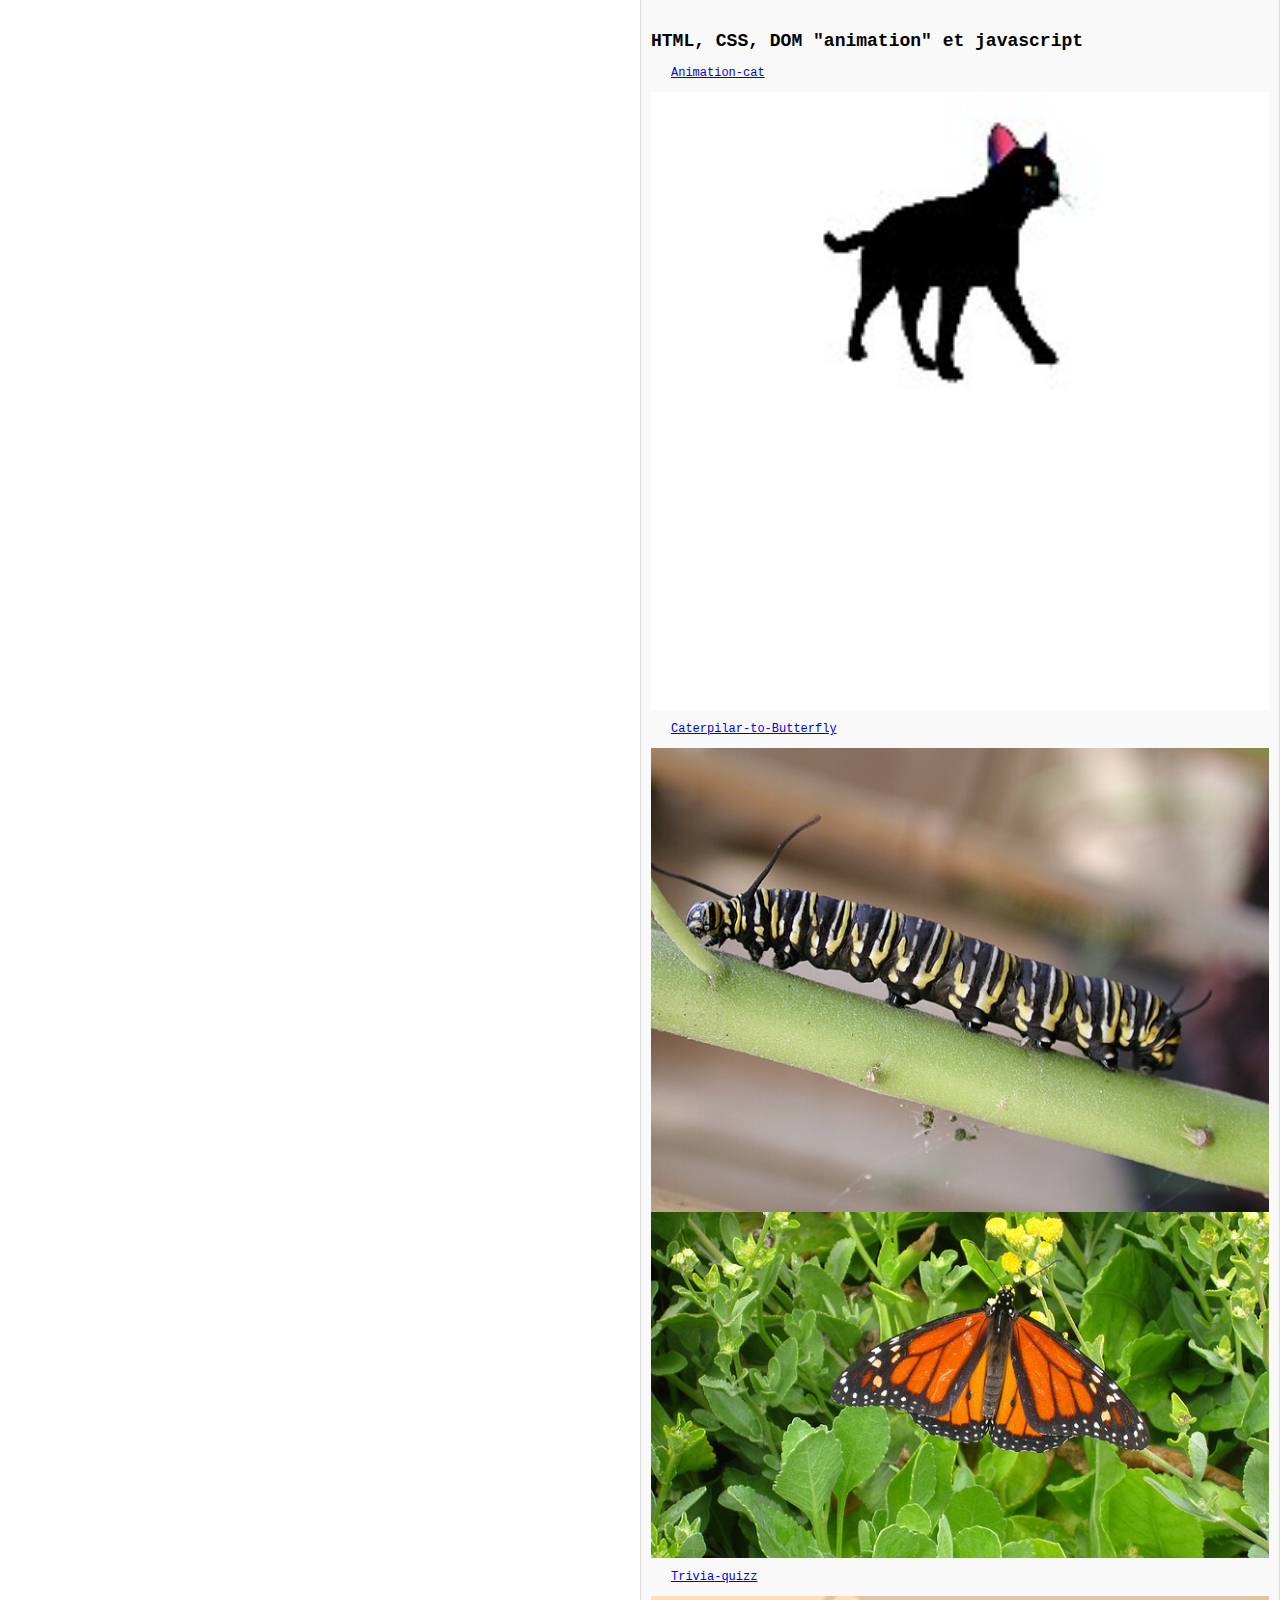
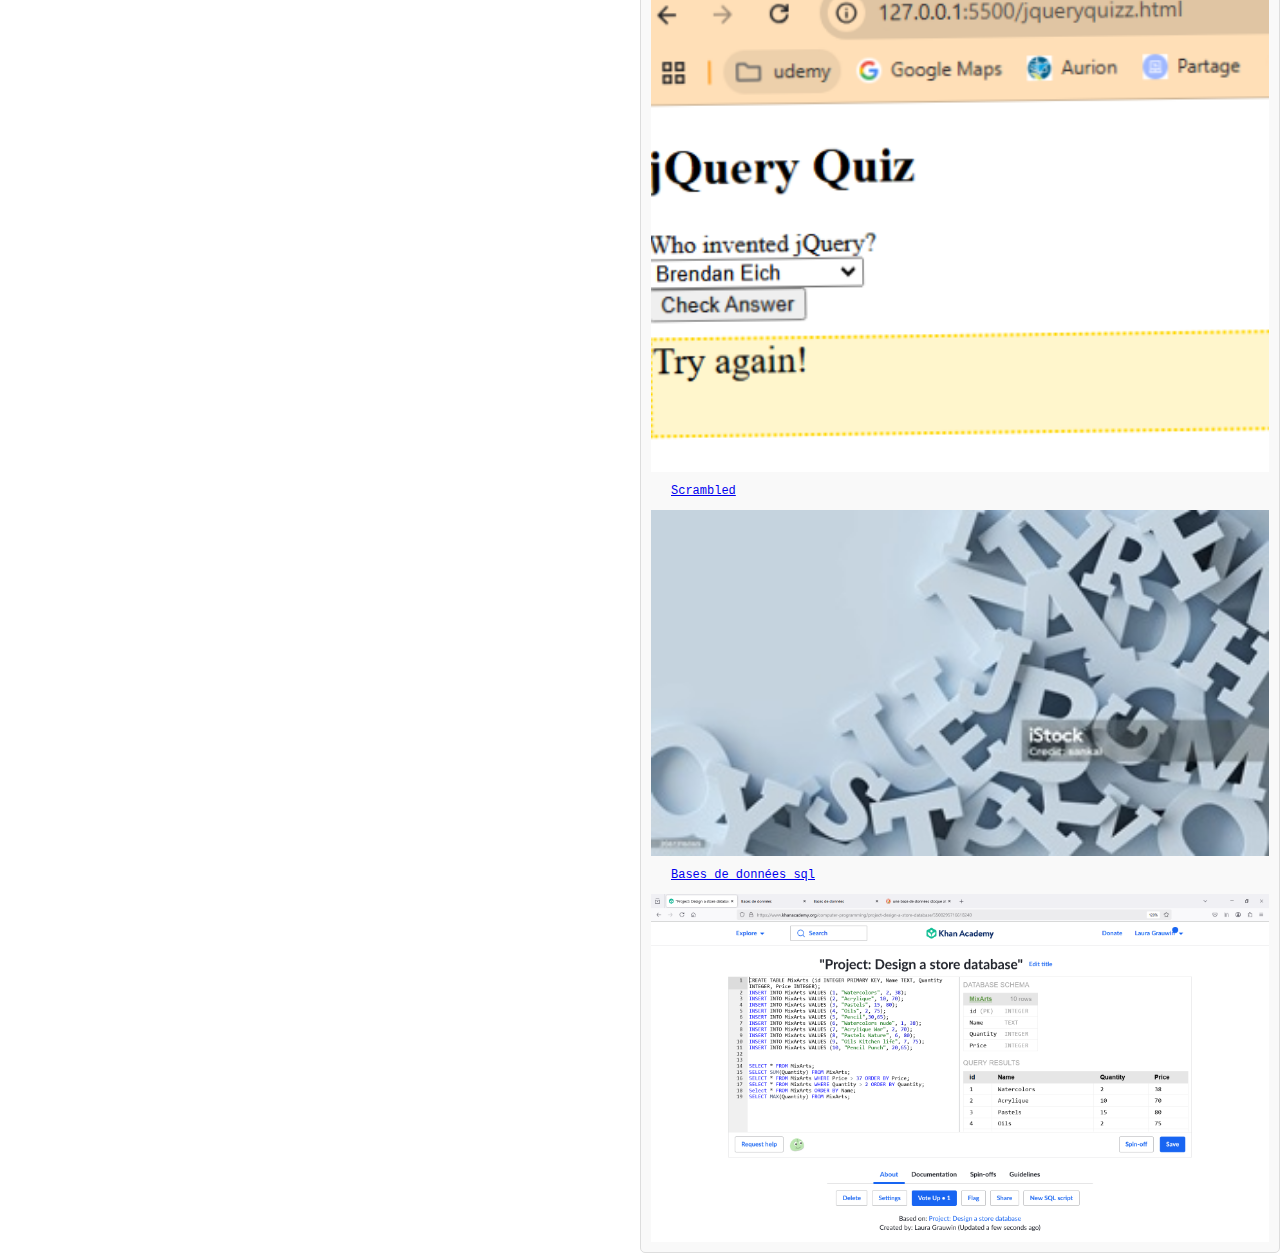
==== commit 08beb8a8: "Update index.html" ====
--- a/index.html
+++ b/index.html
@@ -8,7 +8,7 @@
  <title>Portofolio</title>
 </head>
 <body>
-
+    
 <header>
     <div class="header-left">
         <img id= "ciné" src="20241213_img_médaillon2.jpeg" alt="cinéstyle" width="800" >
@@ -49,8 +49,9 @@
 <div id="click-game">
     <p>Cette page html est ludique et simple.  L'utilisateur doit cliquer sur le chat afin  que ce dernier puisse récupérer sa moustache.
         Dans ce projet j'ai utilisé les propriétés de DOM afin que l'utilisateur puisse déplacer la moustache jusqu'à
-        ce qu'il parvienne à la placer au bon endroit. </p>
-    <div id = "hidden">   
+        ce qu'il parvienne à la placer au bon endroit.</p>
+        </div> 
+      <div id="hidden">
     <p>Ma fonction onCatClick () contient 4 éléménts:
         2 propriétés d'un "DOM event" et 2 coordonnées X et Y.
         Les deux évenements DOM et Les 2 coordonnées X et Y vont permettre d'une part d'intégrer des éléments HTML comme variables dans ma 
--- a/monportofolio.css
+++ b/monportofolio.css
@@ -136,7 +136,7 @@
  }
     
  @media only screen and (max-width:1280px) {
- .header-center,.name,.cv-button {
+ .header-center .cv-button {
     display:fixed;   
      }
  }
@@ -147,7 +147,8 @@
     display: block;
     right: 1rem;
     }
-    } 
+ }
+ @media only screen and (max-width:1280px) {
 .hamburger-menu {
 position:absolute;
     display: none;
@@ -210,7 +211,7 @@
 @media only screen and (max-width:1280px) {
 #Mélange {
 width:100%;
-height:auto
+height:auto;
 display:block;
 }
 }
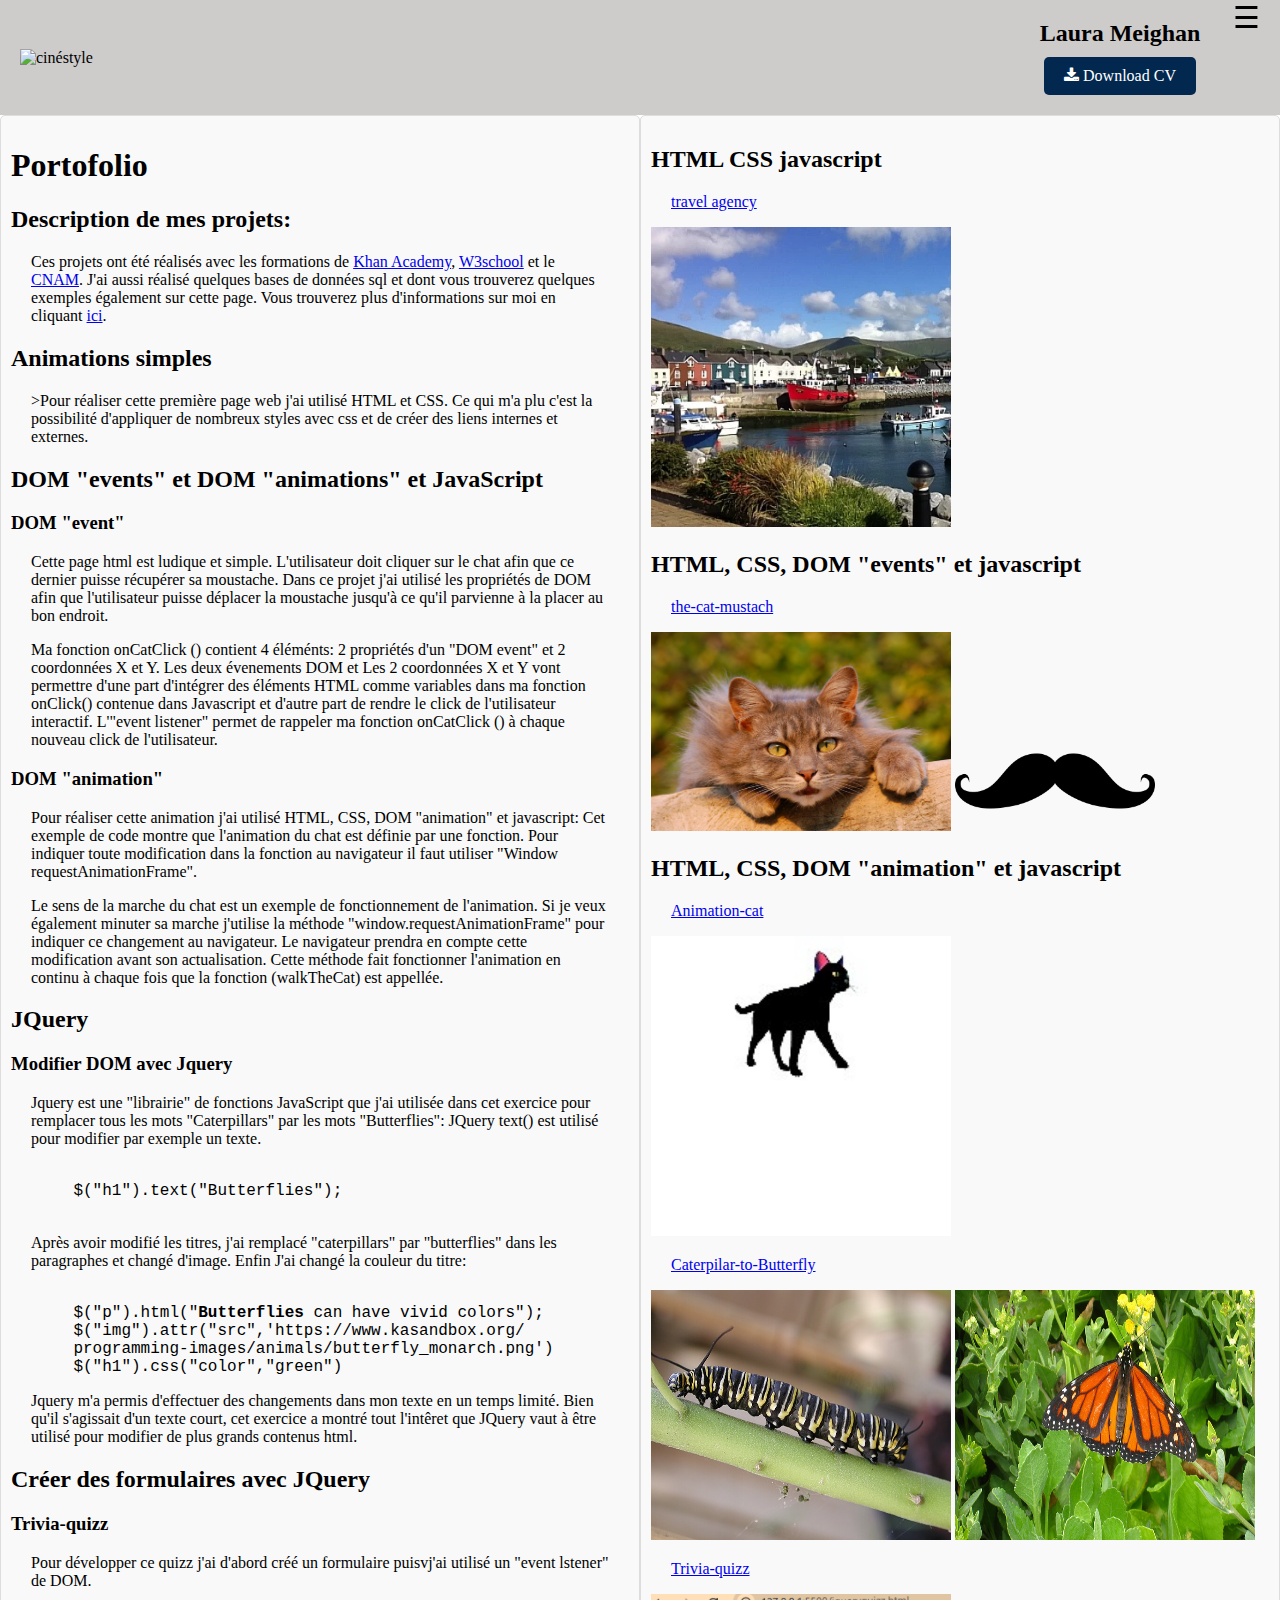
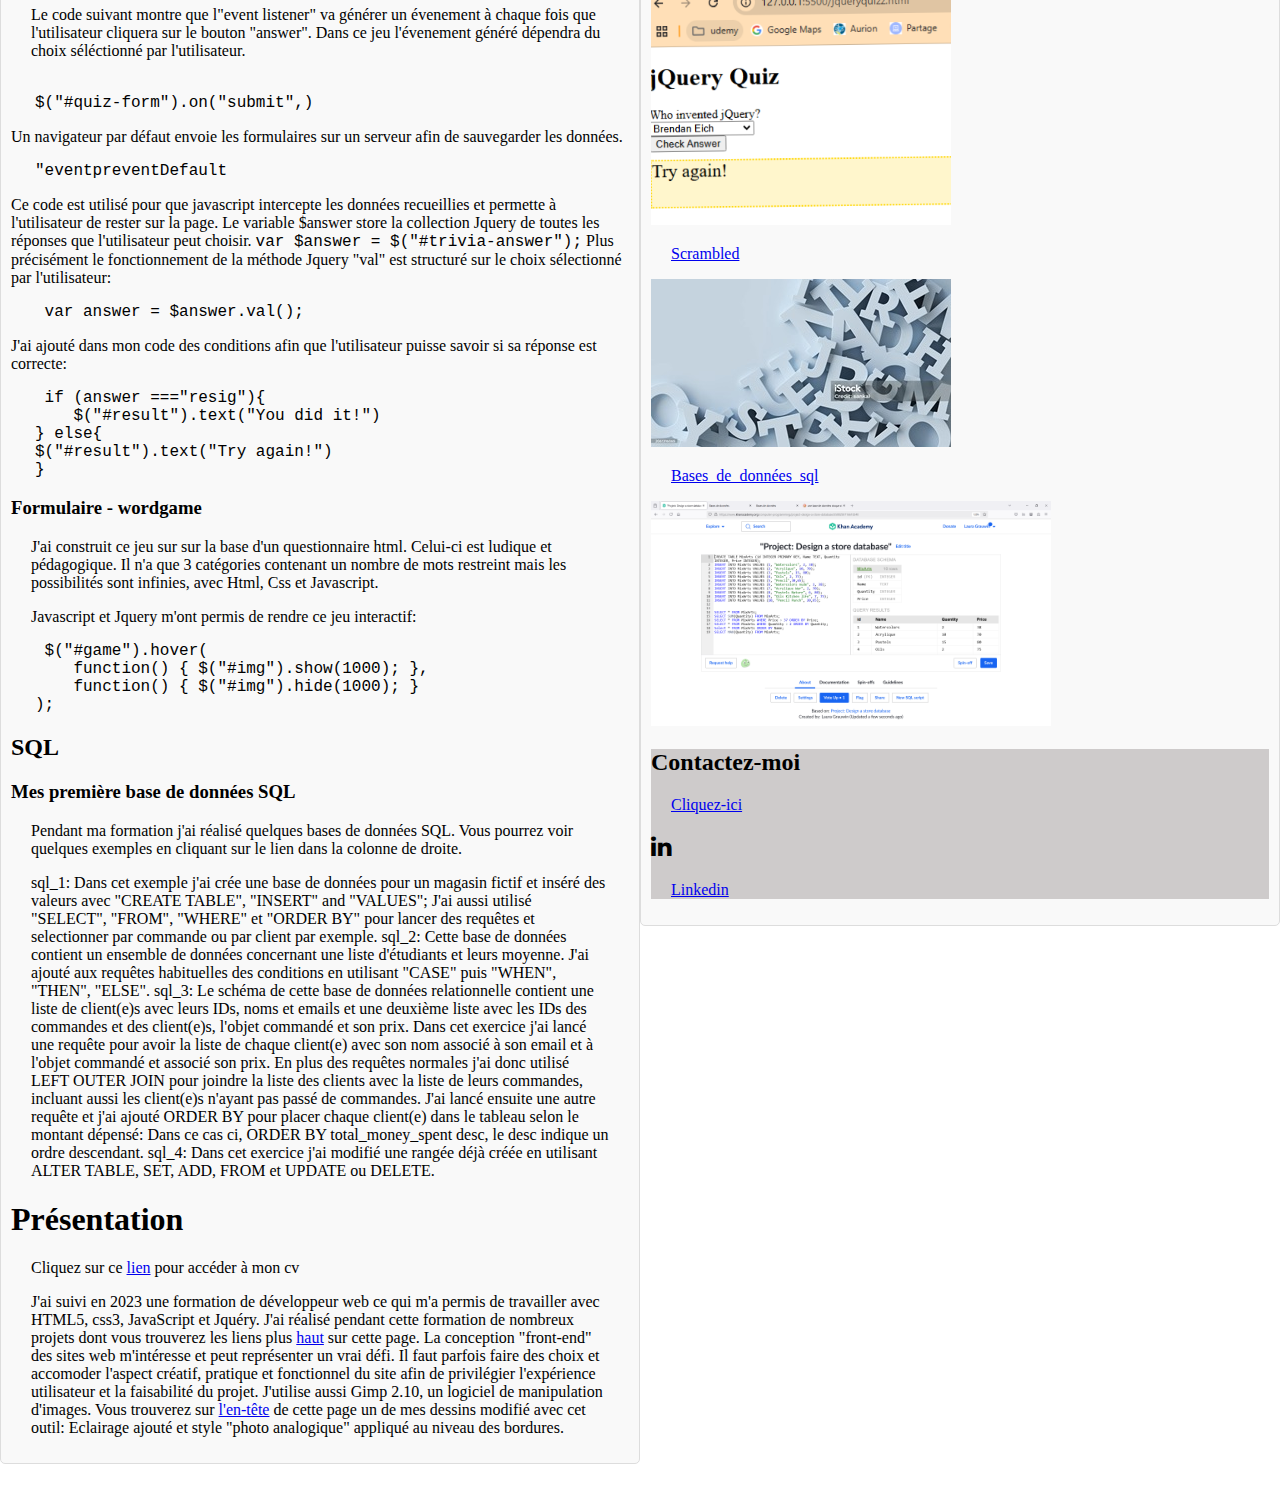
==== commit 1d747917: "Update index.html" ====
--- a/index.html
+++ b/index.html
@@ -201,7 +201,14 @@
  <p><a href = "root-project/projet-8"  class="My_databases">Bases_de_données_sql</a></p>
  <img id="sql_1"  src="1er_projet_sql.png" alt="Base de données" width="400"> 
 </div>
- </div>
+             
+      <div id="contact">
+    <h2>Contactez-moi</h2>
+    <p><a target="_blank" href="/projet-1/index.html">Cliquez-ici</a>
+<h2><i class="fa fa-linkedin"></i></h2> 
+<p><a target="_blank" href="https//https/www.linkedin.com/in/laura-grauwin-b9a4672aa">Linkedin</a></p>
+    </div>
+</div>
 <script src = "script.js"></script>
 </body>
 </html>
--- a/monportofolio.css
+++ b/monportofolio.css
@@ -57,7 +57,7 @@
 .header-right .menu-icon {
     position:fixed;
     top:0px;
-    right:0;
+    right:20px;
     font-size: 30px;
     cursor: pointer;
 }
@@ -65,20 +65,21 @@
 .hamburger-menu {
     position:fixed;
     top: 0;
-    right:-100px;
-    flex-direction:column;
+    right:-1000px;
+    flex-direction: column;
     display:none;
-width:250px;
+    width: 250px;
     background-color: #333;
     transition: right 0.3s ease;
     color: white;
 padding: 20px;
     box-shadow: -2px 0 5px rgba(0, 0, 0, 0.5);
-    }
+    
+}
 
 .hamburger-menu a {
-    display:block;
-     color: white;
+    display: block;
+    color: white;
     text-decoration: none;
     padding: 10px 0;
     margin: 10px 0;
@@ -105,169 +106,115 @@
     
  }  
  
-pre, code {
-    margin-left : 10px;
+ pre {
+    margin-left : 24px;
         
     }
 
- #Ireland, #cat-game, #mustache, #Catwalk, #Chenille, #Papillon, #copieecran, #Mélange, #sql_1 {
-     flex-direction: column; 
- }
- 
+   
 .row:after {
 content:"";
 display: table;
 clear: both;
 }
+#contact  {
+    flex-direction: column;
+    display: block;
+    background-color: #cecbcb;
+
+
 
  @media only screen and (max-width:1280px) {
-body{
-    font-family : monospace;
-    font-size:12px;
-    
-}
+    .header-left img  {
+        display:none;
+           z-index: -0;
+    }
  }
-    @media only screen and (max-width:1280px) {
-    .header-left img  {
-       position:relative;
-        display:none;
-           z-index: 0;
+    
+ @media only screen and (max-width:1280px) {
+ .header-center .name .cv-button {
+    display:none;
+    z-index:1;
     }
  }
-    
+
  @media only screen and (max-width:1280px) {
- .header-center .cv-button {
-    display:fixed;   
-     }
- }
-
- @media only screen and (max-width:1280px) {
-.header-right .menu-icon {
+
+    .header-right .menu-icon {
     position:absolute;
     display: block;
     right: 1rem;
-    }
- }
- @media only screen and (max-width:1280px) {
-.hamburger-menu {
-position:absolute;
-    display: none;
-right: 3rem;
+    
+} .hamburger-menu {
+        position:absolute;
+        display: none;
+        right: 3rem;
+        
     }        
-    }
-
- @media only screen and (max-width:1280px) {       
-      #Ireland {
+    
+}
+
+ 
+@media only screen and (max-width:1280px) {
+
+body {
+            font-size: 15px;
+        }
+}
+@media only screen and (max-width:1280px) {       
+      #Ireland, #cat-game, #Catwalk, #Chenille, #Papillon, #copieecran, #Mélange, #database {
 width:100%;
 height:auto;
-display:block;
+display: block;
     }
      }
-
- @media only screen and (max-width:1280px) {
-     #cat-game {
-width:100%;
-height:auto;
-display:block;
+     @media only screen and (max-width:1280px) {
+        p pre code  {
+            display:block;
+            margin-left: 0;
+        }
      }
- }
- @media only screen and (max-width:1280px) {
-#mustache {
-width:100%;
-height:auto;
-display:block;
+     @media only screen and (max-width:1280px) {
+pre code {
+    overflow: hidden;
+}
      }
- }
+     @media only screen and (max-width:1280px) {
+    #projets  {
+        display: none;
+    } 
+    }
+    @media only screen and (max-width:1280px) {
+    #hidden {
+        display:none;
+    }
+}
 @media only screen and (max-width:1280px) {
-#Catwalk {
-    width:100%;
-height:auto;
-display:block;
-}
-}
-
-@media only screen and (max-width:1280px) {
-#Chenille {
- width:100%;
-height:auto;
-display:block;
-}
-}
-@media only screen and (max-width:1280px) {
-#Papillon {
- width:100%;
-height:auto;
-display:block;
-}
-}
-@media only screen and (max-width:1280px) {
-#copieecran {
-     width:100%;
-height:auto;
-display:block;
-}
-}
-
-@media only screen and (max-width:1280px) {
-#Mélange {
-width:100%;
-height:auto;
-display:block;
-}
-}
-@media only screen and (max-width:1280px) {
- #sql_1 {
-width:100%;
-height:auto;
-display:block;
-}
-}
-     
-@media only screen and (max-width:1280px) {
-pre, code {
-    margin-left: 0;
-    overflow:hidden;
-    display:block;
-}
-}
-
-   @media only screen and (max-width:1280px) {
-     #projets {
-         display:none;
-
-     }
- }   
-    
-   @media only screen and (max-width:1280px) { 
-       #hidden {
-           display:none; }
-   }
-   @media only screen and (max-width:1280px) {
-#hiddencat {
-    display:none; }
-   }
-   @media only screen and (max-width:1280px) {
-#hiddenbutterfly {
-    display:none;
-}
-   }
-   @media only screen and (max-width:1280px) {
-       #hiddenquizz {
-           display:none; }
-   }
-   @media only screen and (max-width:1280px) {
-       #hiddenwords {
-           display:none; }
-   }   
-@media only screen and (max-width:1280px) {
-    #sqlhidden {
-        display:none; }
-}
-   @media only screen and (max-width:1280px) {
-#présentationhidden {
-    display:none;}
-   }
-    
-
-
-
+    #hiddencat {
+        display:none;
+    }  }
+    @media only screen and (max-width:1280px) {
+        #hiddenbutterfly {
+            display:none;
+        }
+        }
+        @media only screen and (max-width:1280px) {
+            #hiddenquizz {
+                display:none
+            }
+        }
+        @media only screen and (max-width:1280px) {
+            #hiddenwords {
+                display: none;
+            }
+            }
+            @media only screen and (max-width:1280px) {
+                #sqlhidden {
+                    display:none;
+                }
+                }
+                @media only screen and (max-width:1280px) {
+                    #présentationhidden {
+                        display: none;
+                    }
+                }
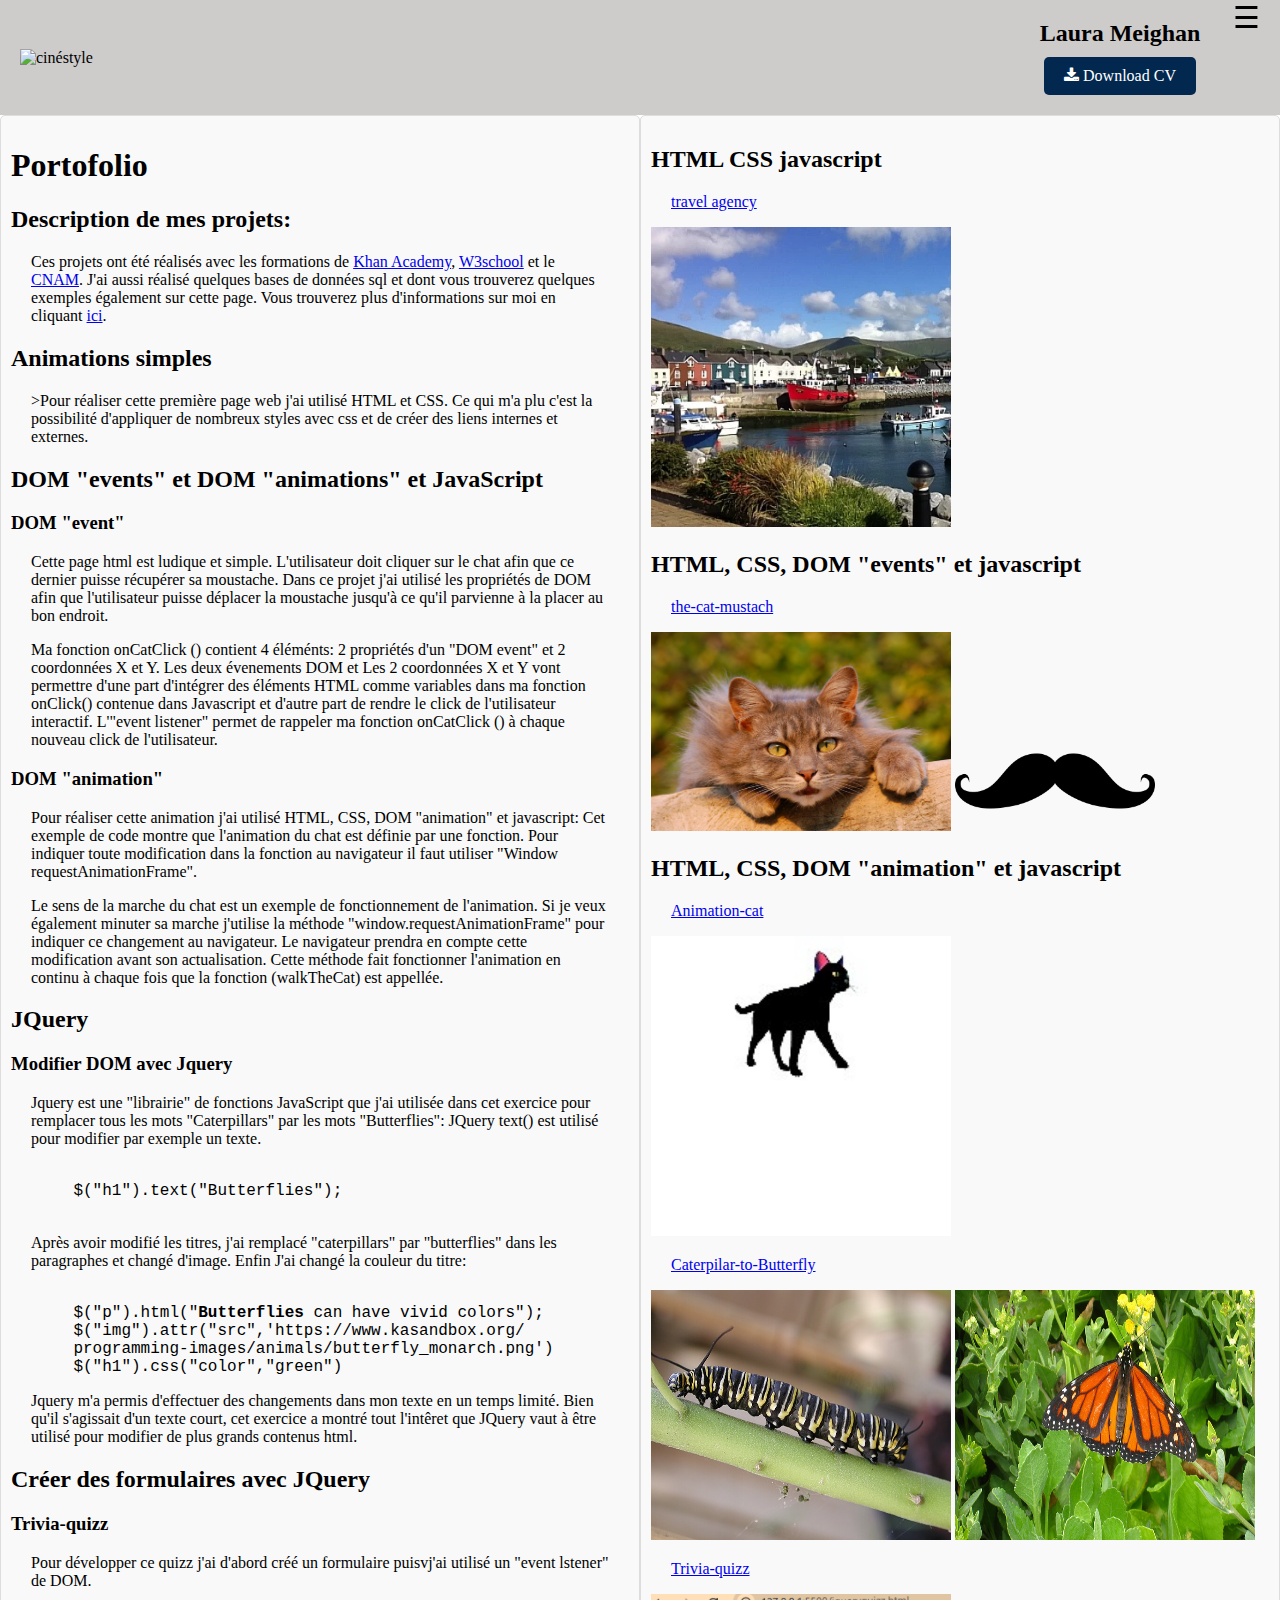
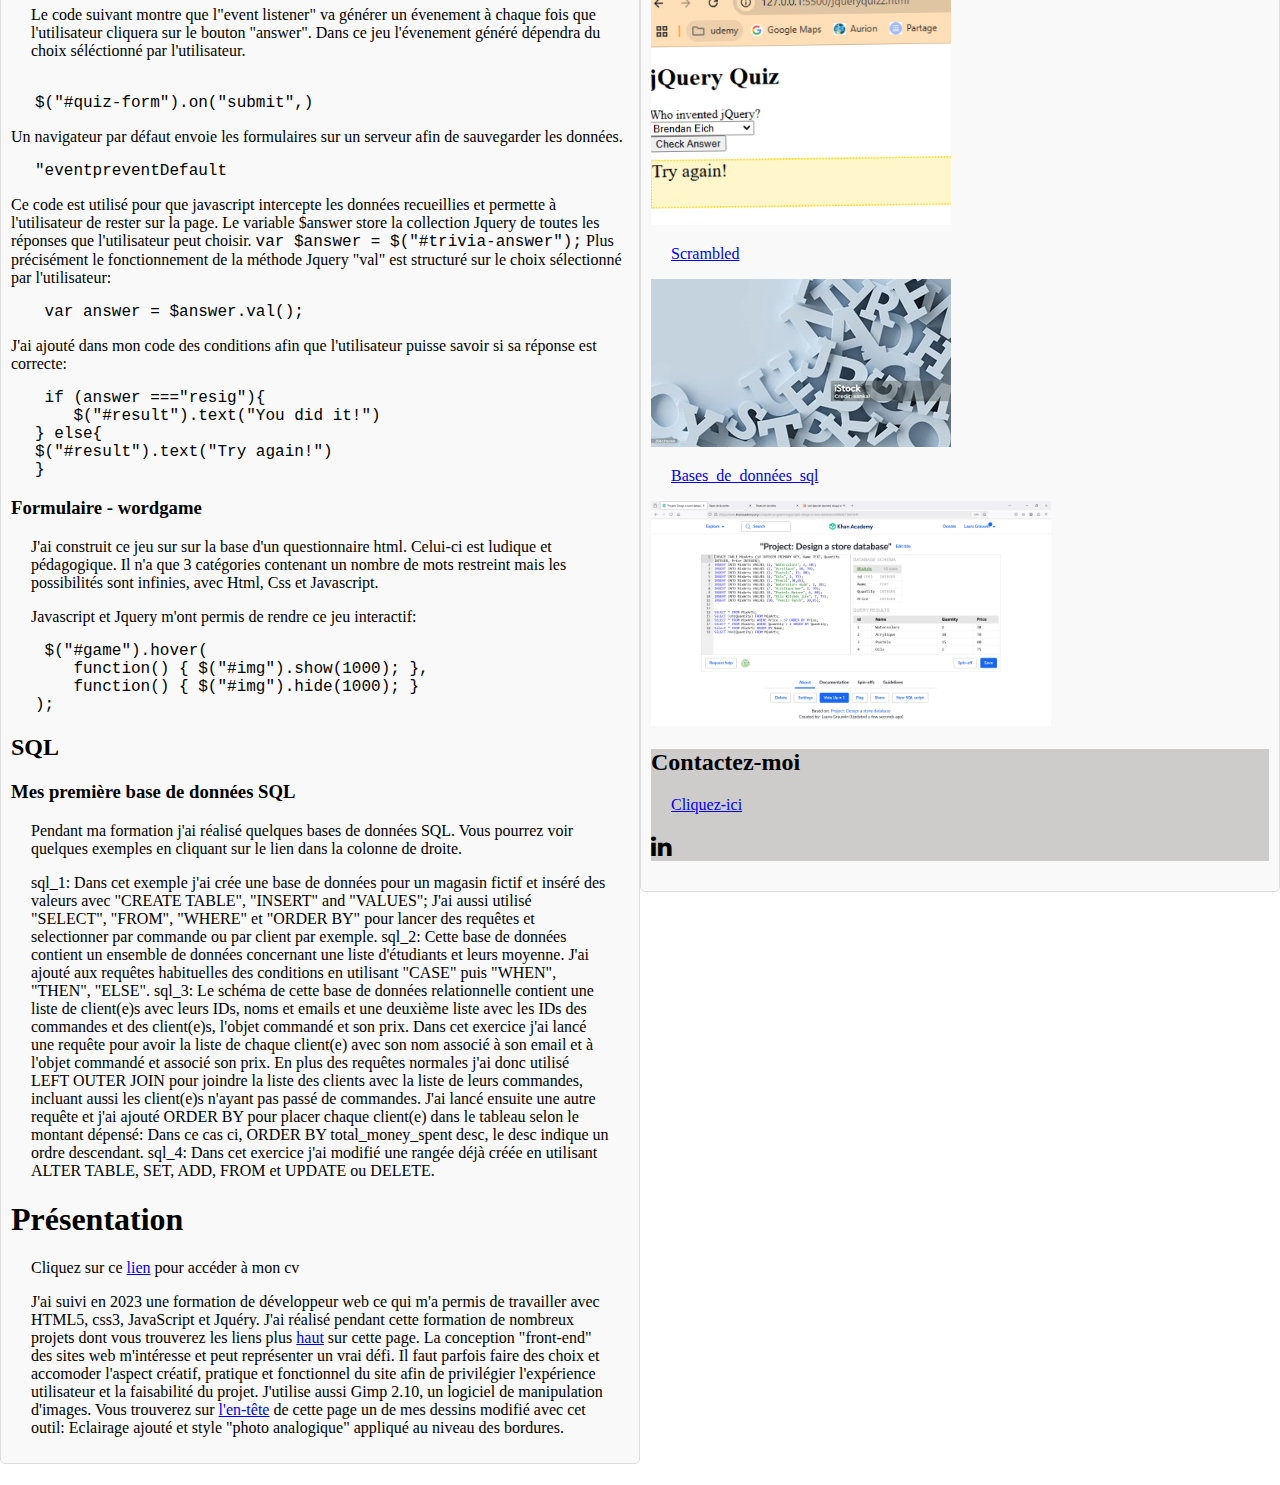
==== commit bb193235: "Update index.html" ====
--- a/index.html
+++ b/index.html
@@ -206,7 +206,7 @@
     <h2>Contactez-moi</h2>
     <p><a target="_blank" href="/projet-1/index.html">Cliquez-ici</a>
 <h2><i class="fa fa-linkedin"></i></h2> 
-<p><a target="_blank" href="https//https/www.linkedin.com/in/laura-grauwin-b9a4672aa">Linkedin</a></p>
+<p><a target="_blank" href="https://www.linkedin.com/in/laura-grauwin-b9a4672aa/"</a></p>
     </div>
 </div>
 <script src = "script.js"></script>
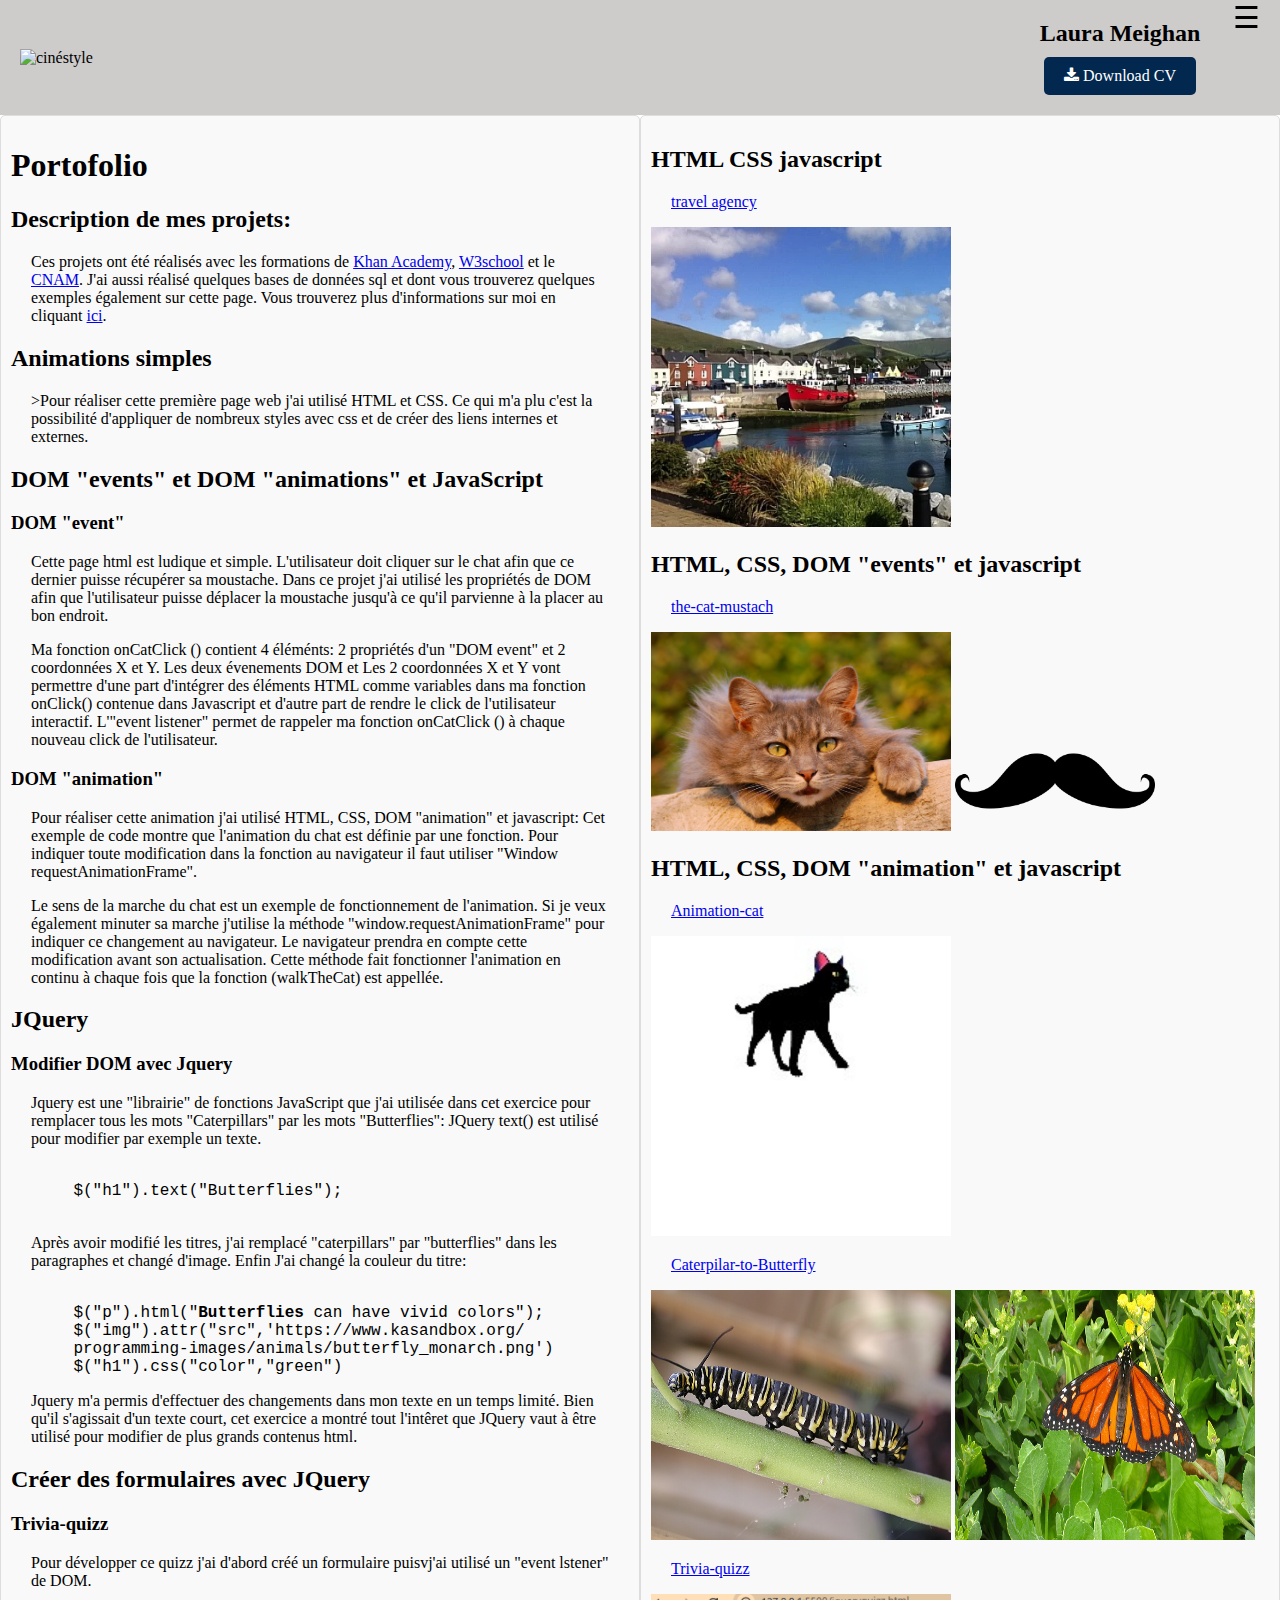
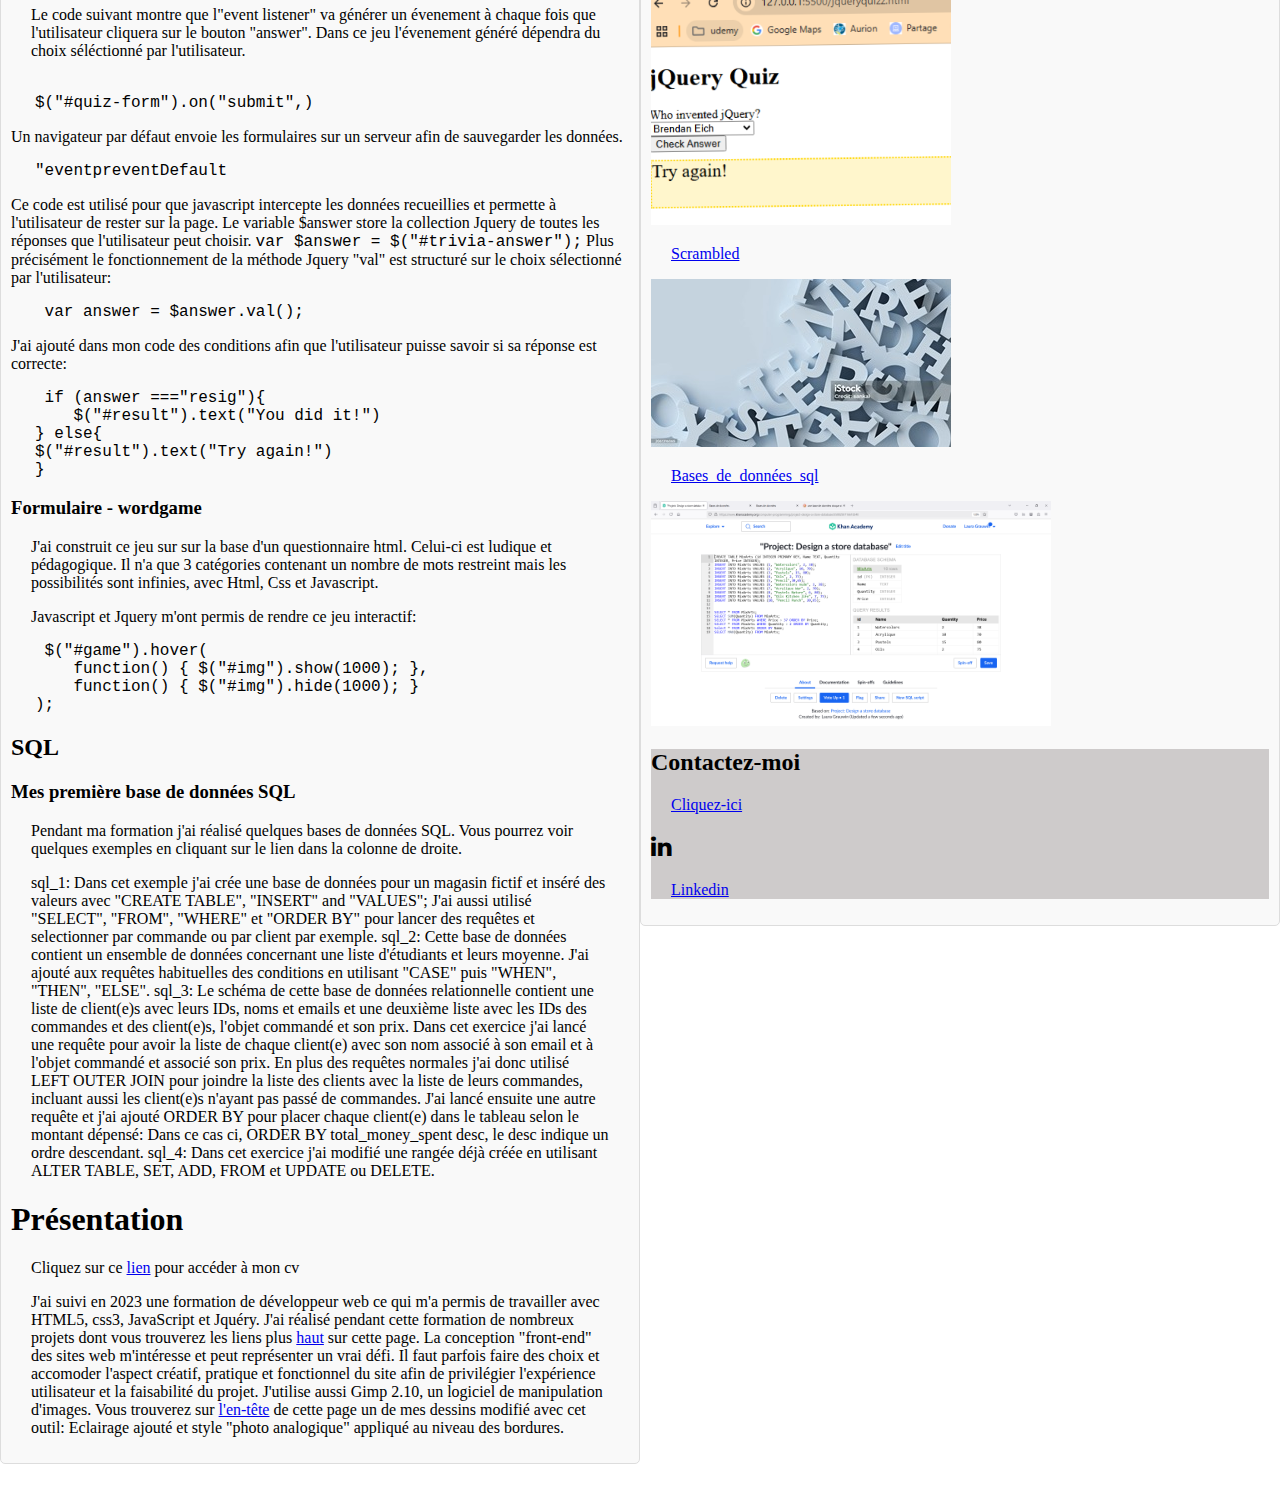
==== commit 403f6835: "Update index.html" ====
--- a/index.html
+++ b/index.html
@@ -204,9 +204,9 @@
              
       <div id="contact">
     <h2>Contactez-moi</h2>
-    <p><a target="_blank" href="/projet-1/index.html">Cliquez-ici</a>
+    <p><a target="_blank" href="root-project/projet-1/index.html">Cliquez-ici</a>
 <h2><i class="fa fa-linkedin"></i></h2> 
-<p><a target="_blank" href="https://www.linkedin.com/in/laura-grauwin-b9a4672aa/"</a></p>
+<p><a target="_blank" href="https://www.linkedin.com/in/laura-grauwin-b9a4672aa/">Linkedin</a></p>
     </div>
 </div>
 <script src = "script.js"></script>
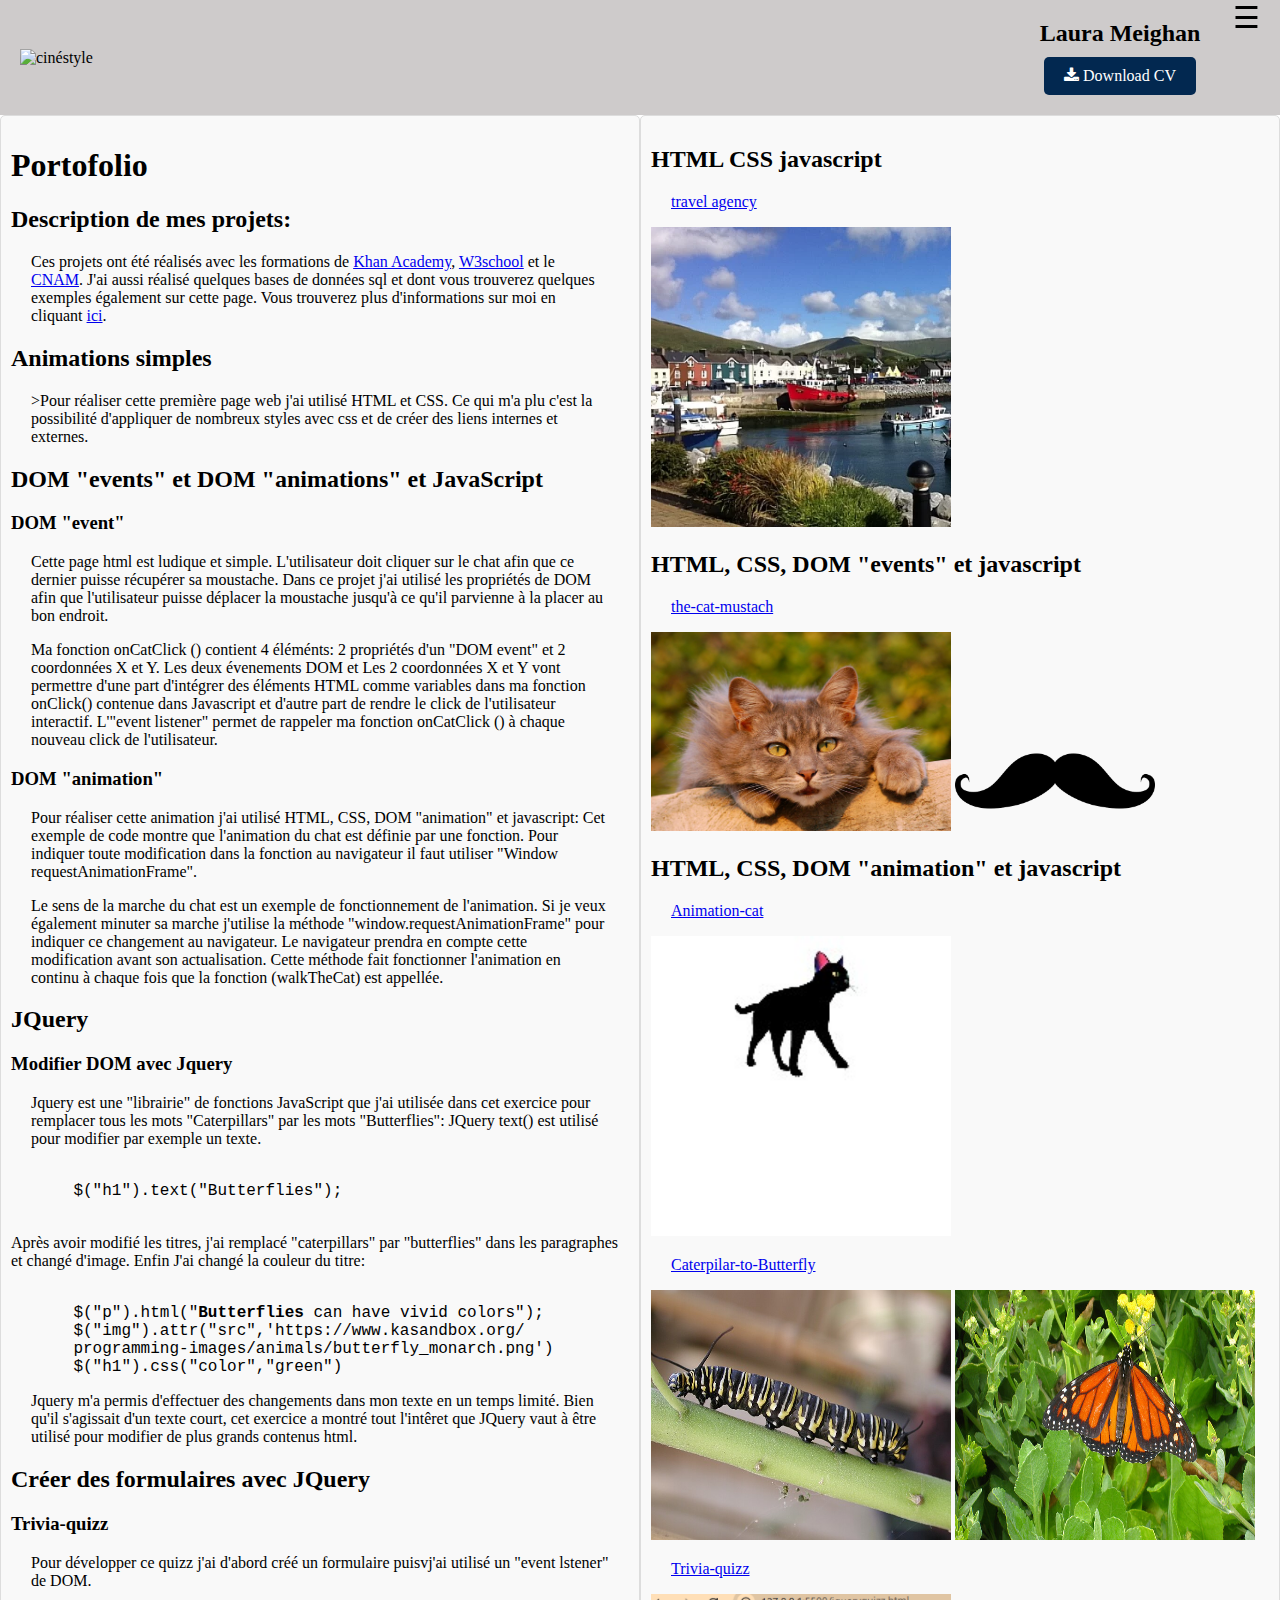
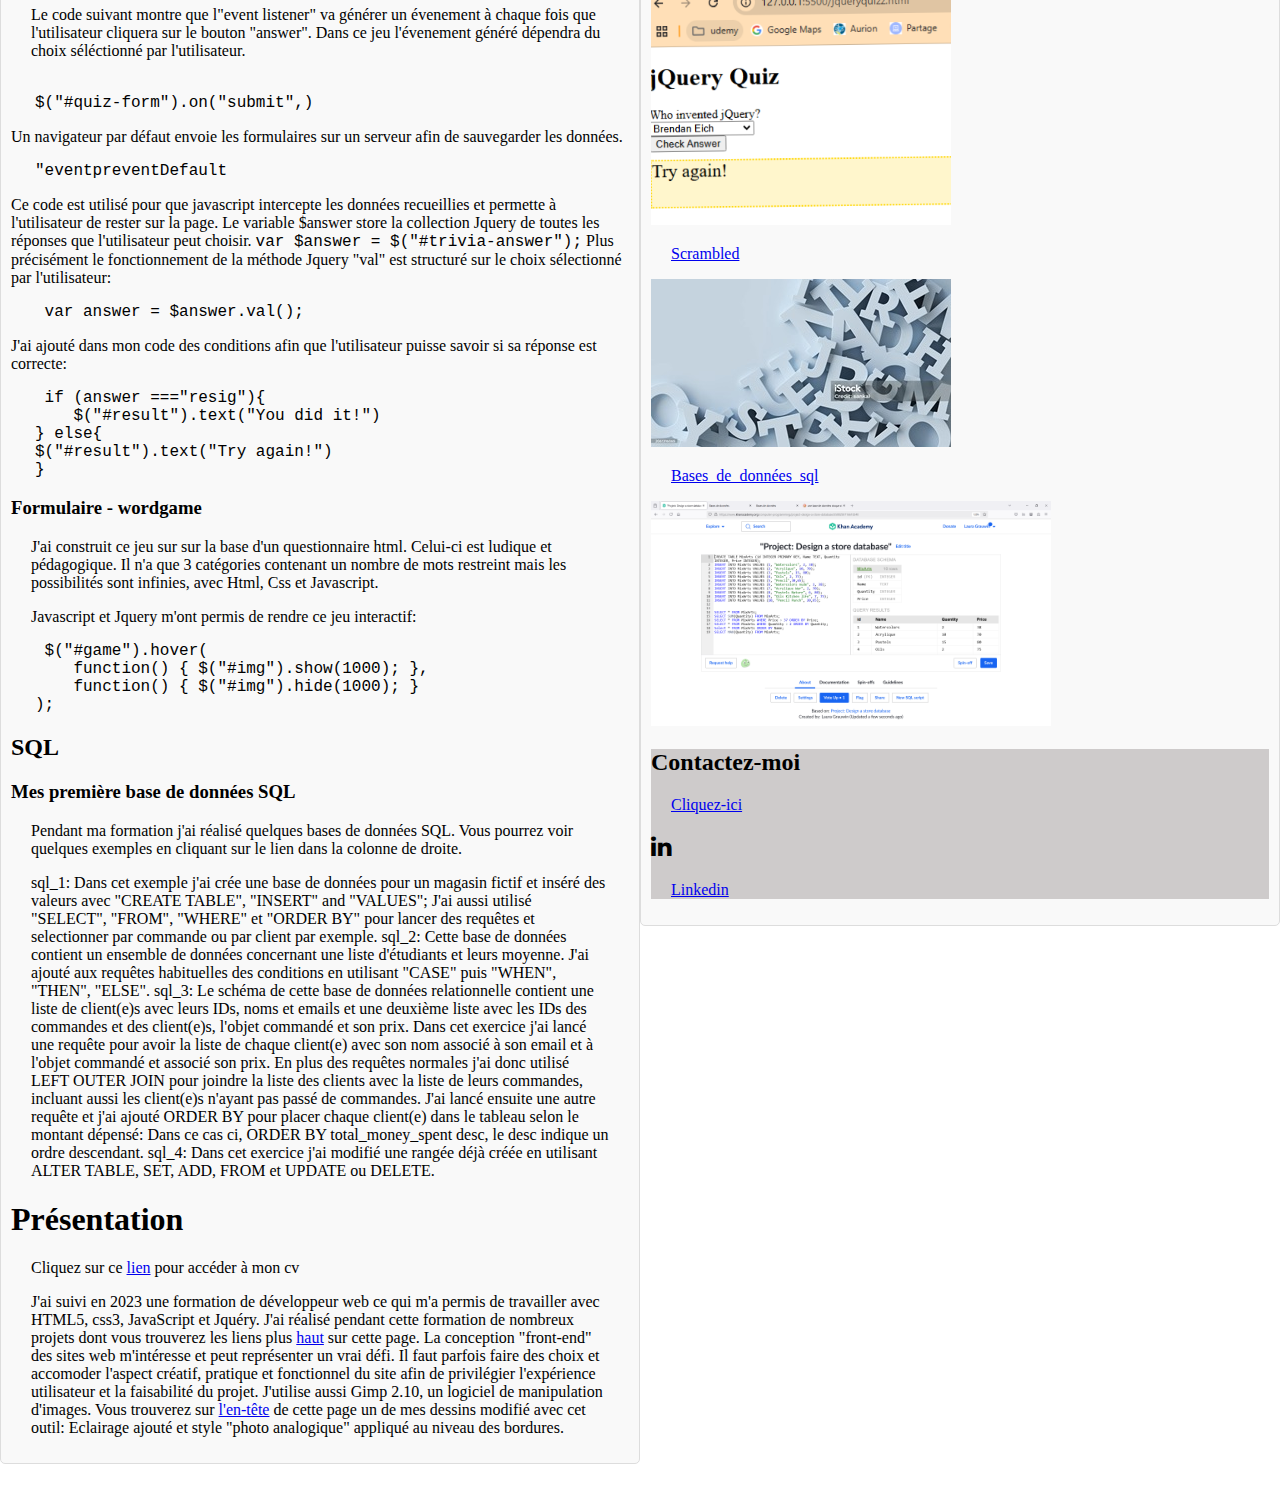
==== commit 7c37b92c: "Update index.html" ====
--- a/index.html
+++ b/index.html
@@ -80,7 +80,7 @@
    <p> <pre><code>
     $("h1").text("Butterflies");
     </code></pre>
-        <p>Après avoir modifié les titres, j'ai remplacé "caterpillars" par "butterflies" dans les paragraphes et changé d'image. 
+    Après avoir modifié les titres, j'ai remplacé "caterpillars" par "butterflies" dans les paragraphes et changé d'image. 
 Enfin J'ai changé la couleur du titre: 
         <pre><code>
     $("p").html("<strong>Butterflies</strong> can have vivid colors");
--- a/monportofolio.css
+++ b/monportofolio.css
@@ -118,27 +118,26 @@
 clear: both;
 }
 #contact  {
-    flex-direction: column;
     display: block;
     background-color: #cecbcb;
 
 
 
- @media only screen and (max-width:1280px) {
+ @media only screen and (max-width:992px) {
     .header-left img  {
         display:none;
-           z-index: -0;
+           z-index: 0;
     }
  }
     
- @media only screen and (max-width:1280px) {
+ @media only screen and (max-width:992px) {
  .header-center .name .cv-button {
     display:none;
     z-index:1;
     }
  }
 
- @media only screen and (max-width:1280px) {
+ @media only screen and (max-width:992px) {
 
     .header-right .menu-icon {
     position:absolute;
@@ -155,14 +154,14 @@
 }
 
  
-@media only screen and (max-width:1280px) {
+@media only screen and (max-width:992px) {
 
 body {
             font-size: 15px;
         }
 }
 @media only screen and (max-width:1280px) {       
-      #Ireland, #cat-game, #Catwalk, #Chenille, #Papillon, #copieecran, #Mélange, #database {
+      #Ireland, #cat-game, #mustache, #Catwalk, #Chenille, #Papillon, #copieecran, #Mélange, #database {
 width:100%;
 height:auto;
 display: block;
